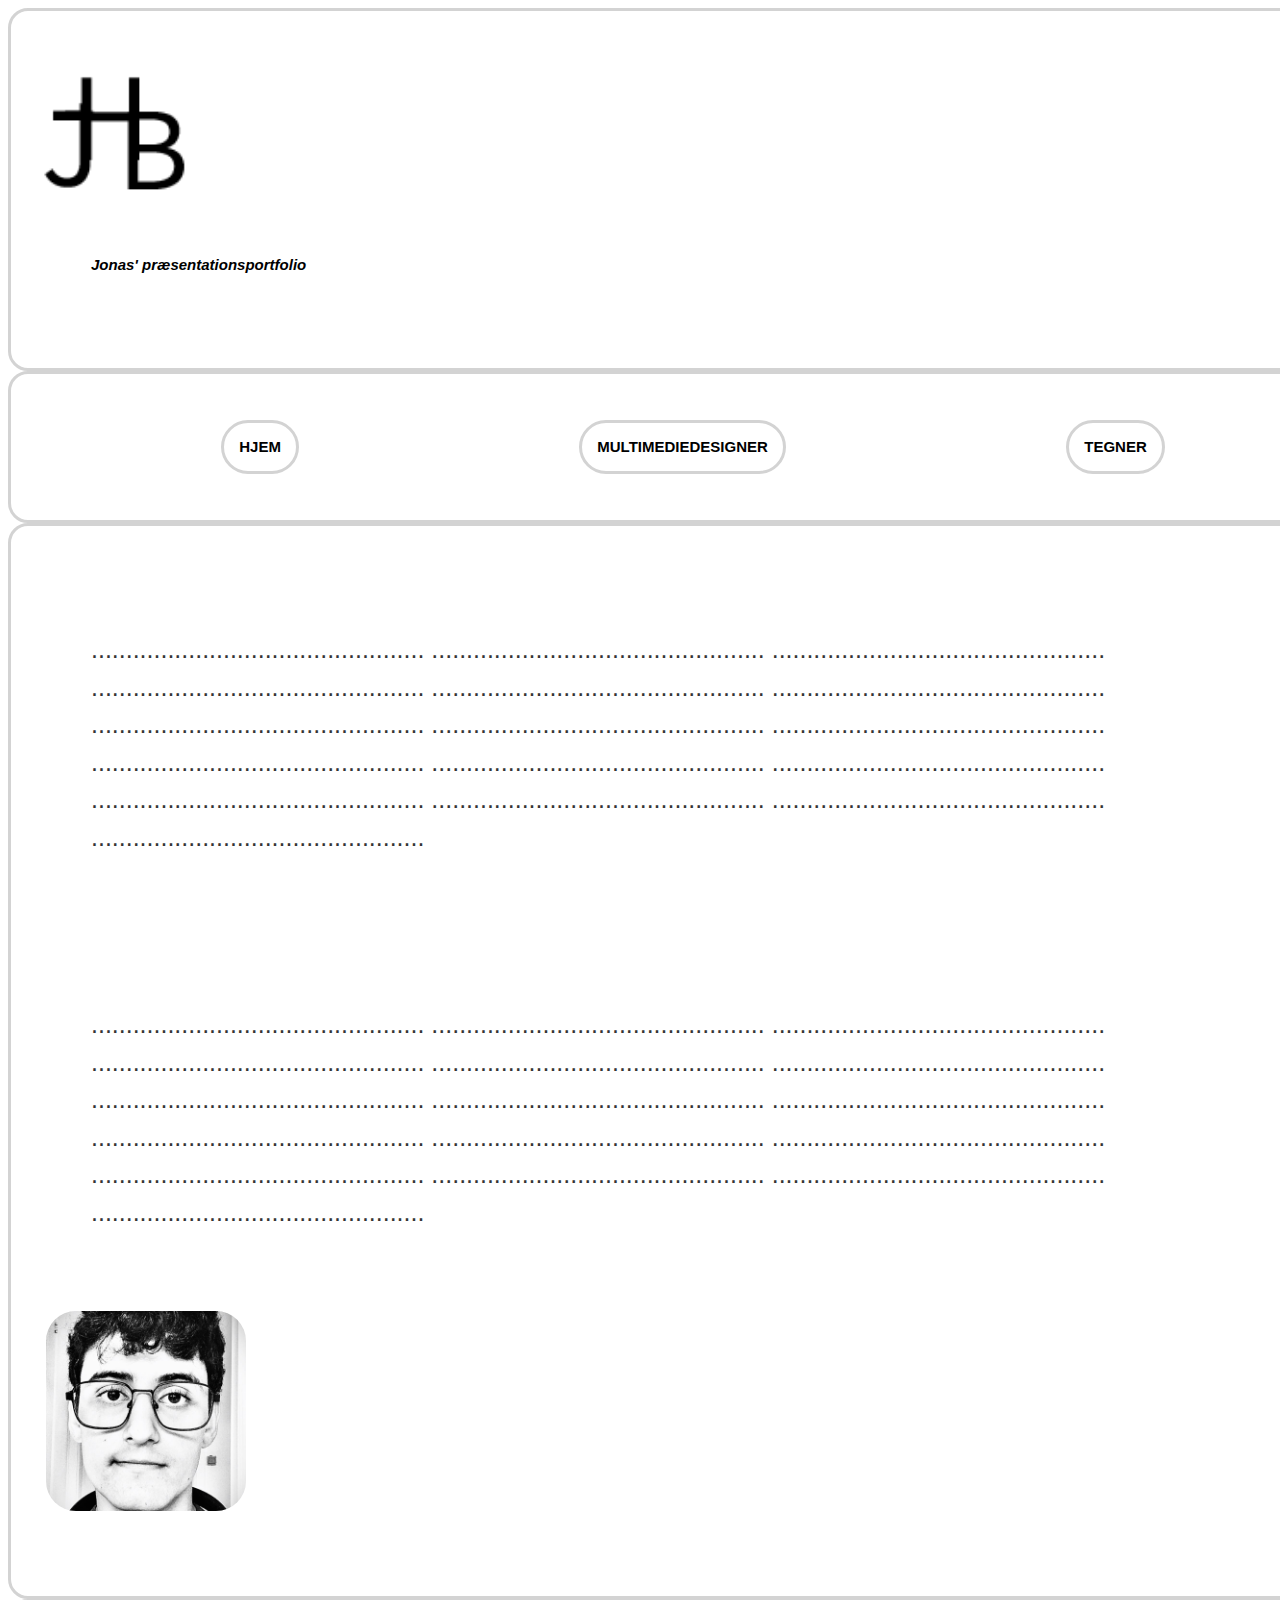
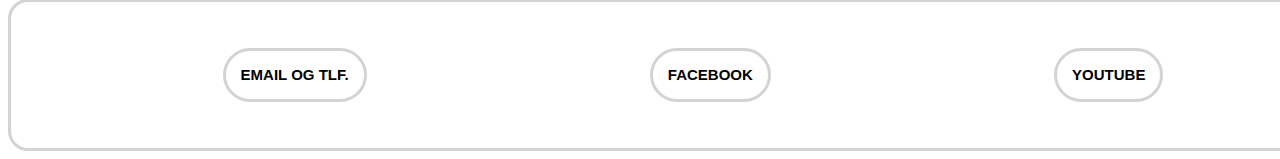
==== email_og_tlf..html @ f0a96218 "Kode-opdatering, d. 9/12 2020" ====
<!DOCTYPE html>
<html lang="en">
<link rel="stylesheet" type="text/css" href="stylesheets.css">
<head>
    <meta charset="UTF-8">
    <meta name="viewport" content="width=device-width, initial-scale=1.0">
    <title>Email og tlf.</title>
</head>
<body>
    <div class="grid-container">
        
        <div class="header-index">
            <div class="logo-boks"></div>
            <div class="tekst-boks1">
                <p class="Titel">
                    Jonas' præsentationsportfolio
                </p>
            </div>
        </div>

        <nav class="homepage-menu">
            <ul class="menu-punkter">
                <div class="menu-link-box1">
                    <li><a class="top-navigation-link" href="http://jonashawwabroens.dk/index.html">Hjem</a></li>
                </div>
                <div class="menu-link-box2">
                    <li><a class="top-navigation-link" href="http://jonashawwabroens.dk/multimediedesigner.html">Multimediedesigner</a></li>
                </div>
                <div class="menu-link-box3">
                    <li><a class="top-navigation-link" href="http://jonashawwabroens.dk/tegner.html">Tegner</a></li>
                </div>
            </ul>
        </nav>

        <div class="main-content1">
            <div class="tekst-boks2">
                <p class="Tekst">
                    ................................................
                    ................................................
                    ................................................
                    ................................................
                    ................................................
                    ................................................
                    ................................................
                    ................................................
                    ................................................
                    ................................................
                    ................................................
                    ................................................
                    ................................................
                    ................................................
                    ................................................
                    ................................................
                </p>
            </div>
            <div class="tekst-boks2">
                <p class="Tekst">
                    ................................................
                    ................................................
                    ................................................
                    ................................................
                    ................................................
                    ................................................
                    ................................................
                    ................................................
                    ................................................
                    ................................................
                    ................................................
                    ................................................
                    ................................................
                    ................................................
                    ................................................
                    ................................................
                </p>
             </div class="row">
              <div class="column">
                <div class="billede-boks1"></div>
              </div>
              <div class="column">
                <div class="billede-boks2"></div>
              </div>                                         
        </div>

        <nav class="footer">
            <ul class="menu-punkter">
                <div class="footer-link-box1">
                    <li><a class="top-navigation-link" href="http://jonashawwabroens.dk/email_og_tlf..html">Email og tlf.</a></li>
                </div>
                <div class="footer-link-box2">
                    <li><a class="top-navigation-link" href="https://da-dk.facebook.com/jonas.hawwa">Facebook</a></li>
                </div>
                <div class="footer-link-box3">
                    <li><a class="top-navigation-link" href="https://www.youtube.com/results?search_query=https%3A%2F%2Fwww.youtube.com%2Fchannel%2FUC4zqTr6dbG0YzTvXpwWpKdw">Youtube</a></li>
                </div>
            </ul>
        </nav>

    </div>
</body>
</html>
---- stylesheets.css ----
.grid-container {
    display: grid;
    grid-template-columns: 1fr;
    background-color: transparent;
    width: 100%;
    }

.header-index {
    grid-area: header;
    background-color: white;
    border: solid lightgray;
    padding: 30px;
    grid-column-start: 1;
    grid-column-end: 6;
    grid-row-start: 1;
    grid-row-end: 3;
    width: 100%;
    border-radius: 20px;
    }

.homepage-menu {
    grid-area: menu;
    background-color: white;
    border: solid lightgray;
    padding: 30px;
    grid-column-start: 1;
    grid-column-end: 6;
    grid-row-start: 3;
    grid-row-end: 4;
    width: 100%;
    border-radius: 20px;
    }

.main-content1 {
    grid-area: main1;
    background-color: white;
    border: solid lightgray;
    padding: 30px;
    grid-column-start: 1;
    grid-column-end: 6;
    grid-row-start: 4;
    grid-row-end: 18;
    width: 100%;
    border-radius: 20px;
    }

.footer {
    grid-area: footer;
    background-color: white;
    border: solid lightgrey;
    padding: 30px;
    grid-column-start: 1;
    grid-column-end: 6;
    grid-row-start: 18;
    grid-row-end: 20;
    width: 100%;
    border-radius: 20px;
    }

.logo-boks {
    display: grid;
    width: 150px;
    height: 150px;
    background-image: url(Images/personligt-logo.png);
    background-size: cover;
}

.menu-punkter {
    display: flex;
    list-style-type: none;
    justify-content: space-around;
    font-family: sans-serif;
    text-transform: uppercase;
    border-radius: 20px;
    }
    
.top-navigation-link {
    text-decoration: none;
    font-weight: 700;
    font-size: 15px;
    color: black;
    }

.tekst-boks1 {
    display: grid;
    padding: 50px;
    grid-template-columns: 5fr 0.25fr;
}
    
.tekst-boks2 {
    display: flex;
    padding: 50px;
    grid-template-columns: 5fr 0.25fr;
    }
    
.Tekst {
    font-family: sans-serif;
    font-size: 25px;
    color: rgb(53, 53, 53);
    line-height: 1.5;
    }

.column {
    float: left;
    width: 200px;
    padding: 5px;
    }

.row::after {
    content: "";
    clear: both;
    padding: table;
    }

.billede-boks1 {
    display: grid;
    width: 200px;
    height: 200px;
    background-image: url(Images/Selfie.jpg);
    background-size: cover;
    background-color: transparent;
    border-radius: 15%;
    }

.billede-boks2 {
    display: grid;
    width: 200px;
    height: 250px;
    background-image: url(Images/Christmasheart.jpg);
    background-size: cover;
    background-color: transparent;
    border-radius: 15%;
    }

.billede-boks3 {
        display: grid;
        width: 200px;
        height: 200px;
        background-image: url(Images/Selfie.jpg);
        background-size: cover;
        background-color: transparent;
        border-radius: 15%;
        }
    
    .billede-boks4 {
        display: grid;
        width: 200px;
        height: 250px;
        background-image: url(Images/Christmasheart.jpg);
        background-size: cover;
        background-color: transparent;
        border-radius: 15%;
        }

.Titel {
    font-size: 15px;
    font-family: sans-serif;
    font-style: italic;
    font-weight: bold;
    }

.menu-link-box1 {
    display: grid;
    padding: 15px;
    background-color: white;
    border: solid lightgrey;
    border-radius: 30px;
    }

.menu-link-box2 {
    display: grid;
    padding: 15px;
    background-color: white;
    border: solid lightgrey;
    border-radius: 30px;
    }

.menu-link-box3 {
    display: grid;
    padding: 15px;
    background-color: white;
    border: solid lightgrey;
    border-radius: 30px;
    }
    
.footer-link-box1 {
    display: grid;
    padding: 15px;
    background-color: white;
    border: solid lightgrey;
    border-radius: 30px;
    }
    
.footer-link-box2 {
    display: grid;
    padding: 15px;
    background-color: white;
    border: solid lightgrey;
    border-radius: 30px;
    }
    
.footer-link-box3 {
    display: grid;
    padding: 15px;
    background-color: white;
    border: solid lightgrey;
    border-radius: 30px;
    }

@media (width: 100%) {
    .grid-container {
        display: grid;
        grid-auto-rows: minmax(150px, auto);
        background-color: transparent;
        padding: 10px;
        width: 100%;
        }

    .header-index {
        grid-area: header;
        padding: 200px;
        background-color: rgb(230, 237, 240);
        border: solid lightgray;
        grid-column-start: 1;
        grid-column-end: 6;
        grid-row-start: 1;
        grid-row-end: 3;
        border-radius: 30px;
        width: 100%;
        }

    .homepage-menu {
        grid-area: menu;
        padding: 200px;
        background-color: rgb(230, 237, 240);
        border: solid lightgray;
        grid-column-start: 1;
        grid-column-end: 6;
        grid-row-start: 3;
        grid-row-end: 4;
        width: 100%;
        border-radius: 20px;
        }

    .main-content1 {
        grid-area: main1;
        padding: 200px;
        background-color: white;
        border: solid lightgray;
        grid-column-start: 1;
        grid-column-end: 6;
        grid-row-start: 4;
        grid-row-end: 18;
        width: 100%;
        border-radius: 20px;
        }

    .footer {
        grid-area: footer;
        padding: 200px;
        background-color: white;
        border: solid lightgrey;
        grid-column-start: 1;
        grid-column-end: 6;
        grid-row-start: 18;
        grid-row-end: 20;
        border-radius: 20px;
        width: 100%;
        }
        
    .logo-boks {
        display: grid;
        width: 150px;
        height: 150px;
        background-image: url(Images/personligt-logo.png);
        background-size: cover;
        }

    .menu-punkter {
        display: flex;
        list-style-type: none;
        justify-content: space-around;
        font-family: sans-serif;
        text-transform: uppercase;
        border-radius: 20px;
        width: 100%;
        }
        
    .top-navigation-link {
        text-decoration: none;
        font-weight: 700;
        font-size: 30px;
        color: black;
        }
        
    .tekst-boks1 {
        display: grid;
        padding: 50px;
        grid-template-columns: 5fr 0.25fr;
        }
            
    .tekst-boks2 {
        display: grid;
        padding: 50px;
        grid-template-columns: 5fr 0.25fr;
        }
        
    .Tekst {
        font-family: sans-serif;
        font-size: 25px;
        color: rgb(53, 53, 53);
        line-height: 1.5;
        }

    .column {
        float: left;
        width: 23%;
        padding: 5px;
        }

    .row::after {
        content: "";
        clear: both;
        padding: table;
        }
        
    .billede-boks1 {
        display: grid;
        width: 200px;
        height: 200px;
        background-image: url(Images/Selfie.jpg);
        background-size: cover;
        background-color: transparent;
        border-radius: 25%;
        }
        
    .billede-boks2 {
        display: grid;
        width: 200px;
        height: 200px;
        background-image: url(Images/Christmasheart.jpg);
        background-size: cover;
        background-color: transparent;
        border-radius: 25%;
        }
        
    .Titel {
        font-size: 100px;
        font-family: sans-serif;
        font-weight: bold;
        }

    .menu-link-box1 {
        display: grid;
        padding: 15px;
        background-color: white;
        border: solid lightgrey;
        border-radius: 30px;
        }
        
    .menu-link-box2 {
        display: grid;
        padding: 15px;
        background-color: white;
        border: solid lightgrey;
        border-radius: 30px;
        }
    
    .menu-link-box3 {
        display: grid;
        padding: 15px;
        background-color: white;
        border: solid lightgrey;
        border-radius: 30px;
        }

    .footer-link-box1 {
        display: grid;
        padding: 15px;
        background-color: white;
        border: solid lightgrey;
        border-radius: 30px;
        }
            
    .footer-link-box2 {
        display: grid;
        padding: 15px;
        background-color: white;
        border: solid lightgrey;
        border-radius: 30px;
        }
        
    .footer-link-box3 {
        display: grid;
        padding: 15px;
        background-color: white;
        border: solid lightgrey;
        border-radius: 30px;
        }

    }
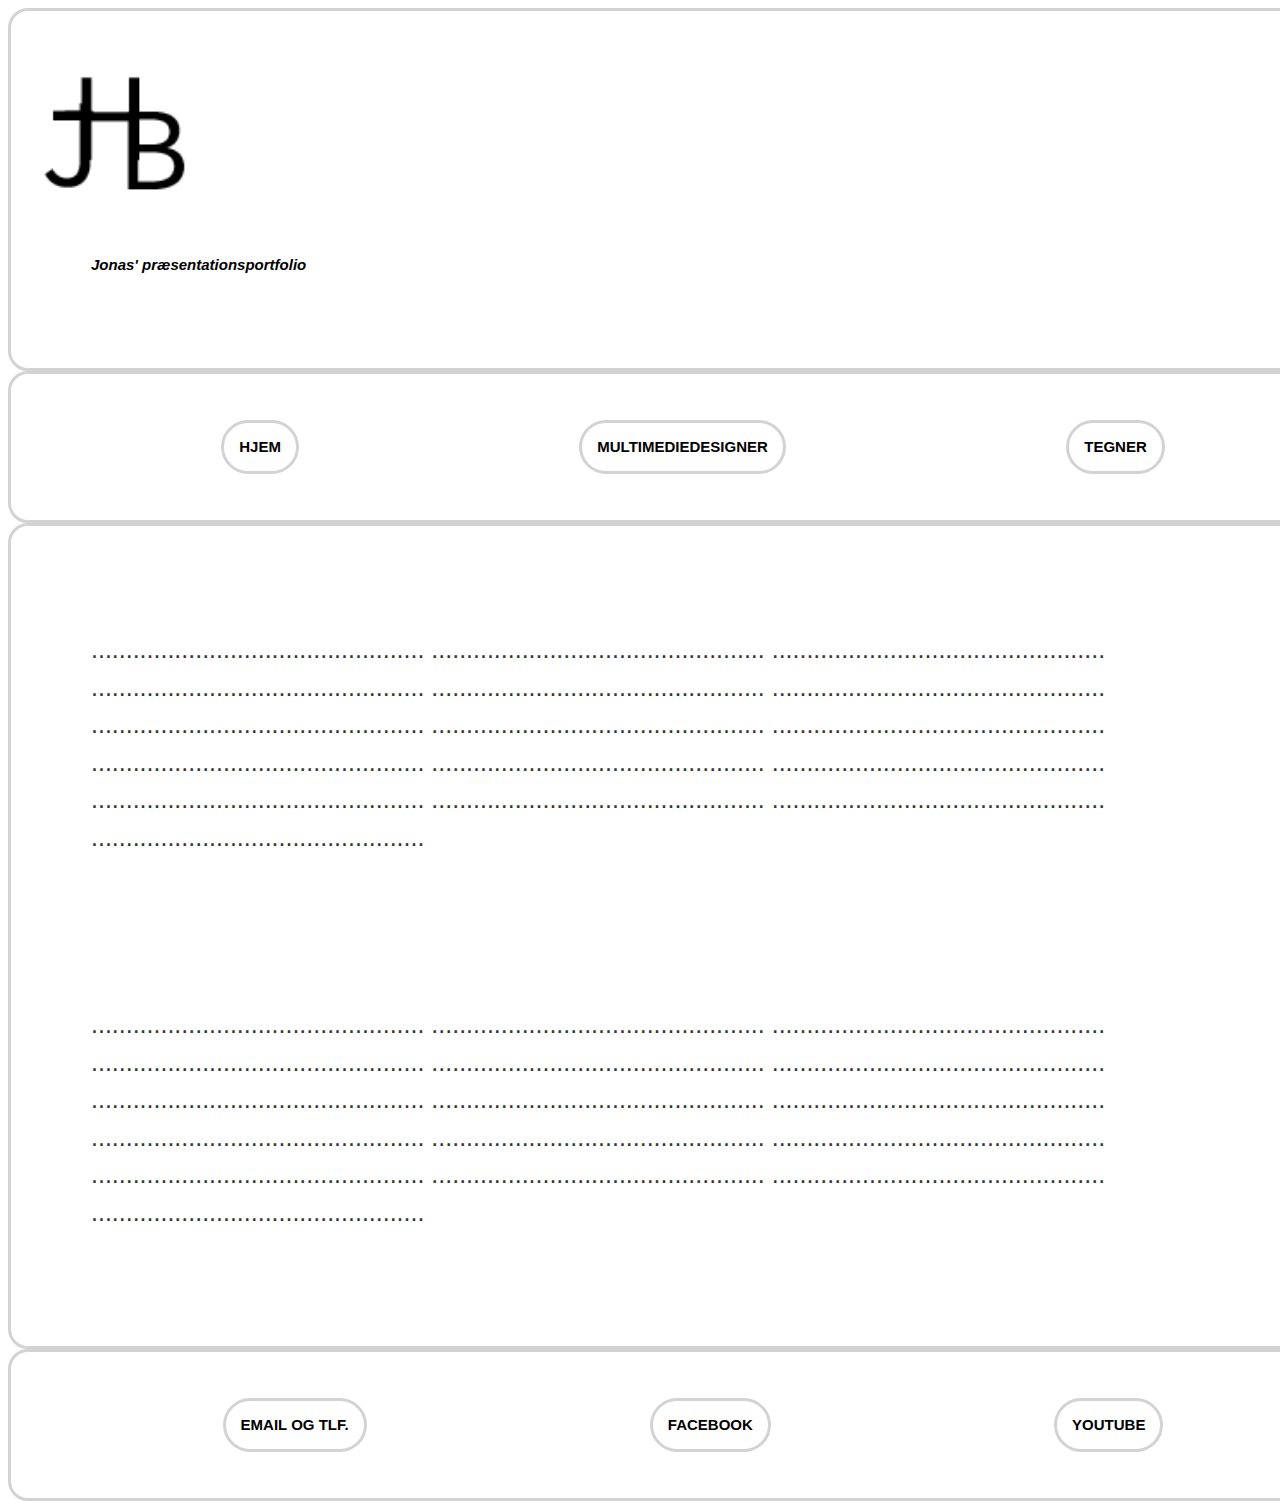
==== commit 4392faae: "Kode-opdatering, d. 10/12 2020" ====
--- a/email_og_tlf..html
+++ b/email_og_tlf..html
@@ -74,10 +74,10 @@
                 </p>
              </div class="row">
               <div class="column">
-                <div class="billede-boks1"></div>
+                <div class="billede-boks24"></div>
               </div>
               <div class="column">
-                <div class="billede-boks2"></div>
+                <div class="billede-boks25"></div>
               </div>                                         
         </div>
 
--- a/stylesheets.css
+++ b/stylesheets.css
@@ -125,32 +125,132 @@
 .billede-boks2 {
     display: grid;
     width: 200px;
-    height: 250px;
-    background-image: url(Images/Christmasheart.jpg);
+    height: 200px;
+    background-image: url(Images/AdobeIllustrator.png);
     background-size: cover;
     background-color: transparent;
     border-radius: 15%;
     }
 
 .billede-boks3 {
-        display: grid;
-        width: 200px;
-        height: 200px;
-        background-image: url(Images/Selfie.jpg);
-        background-size: cover;
-        background-color: transparent;
-        border-radius: 15%;
-        }
-    
-    .billede-boks4 {
-        display: grid;
-        width: 200px;
-        height: 250px;
-        background-image: url(Images/Christmasheart.jpg);
-        background-size: cover;
-        background-color: transparent;
-        border-radius: 15%;
-        }
+    display: grid;
+    width: 200px;
+    height: 200px;
+    background-image: url(Images/AdobeLightroomClassic.png);
+    background-size: cover;
+    background-color: transparent;
+    border-radius: 15%;
+    }
+    
+.billede-boks4 {
+    display: grid;
+    width: 200px;
+    height: 200px;
+    background-image: url(Images/AdobePhotoshop.png);
+    background-size: cover;
+    background-color: transparent;
+    border-radius: 15%;
+    }
+
+.billede-boks5 {
+    display: grid;
+    width: 200px;
+    height: 200px;
+    background-image: url(Images/AdobeXD.png);
+    background-size: cover;
+    background-color: transparent;
+    border-radius: 15%;
+    }
+    
+.billede-boks6 {
+    display: grid;
+    width: 200px;
+    height: 250px;
+    background-image: url(Images/Christmasheart.jpg);
+    background-size: cover;
+    background-color: transparent;
+    border-radius: 15%;
+    }
+
+.billede-boks7 {
+    display: grid;
+    width: 200px;
+    height: 250px;
+    background-image: url(Images/Christmasheart.jpg);
+    background-size: cover;
+    background-color: transparent;
+    border-radius: 15%;
+    }
+
+.billede-boks8 {
+    display: grid;
+    width: 200px;
+    height: 250px;
+    background-image: url(Images/Christmasheart.jpg);
+    background-size: cover;
+    background-color: transparent;
+    border-radius: 15%;
+    }
+
+.billede-boks9 {
+    display: grid;
+    width: 200px;
+    height: 250px;
+    background-image: url(Images/Christmasheart.jpg);
+    background-size: cover;
+    background-color: transparent;
+    border-radius: 15%;
+    }
+
+.billede-boks10 {
+    display: grid;
+    width: 200px;
+    height: 250px;
+    background-image: url(Images/Christmasheart.jpg);
+    background-size: cover;
+    background-color: transparent;
+    border-radius: 15%;
+    }
+
+.billede-boks11 {
+    display: grid;
+    width: 200px;
+    height: 250px;
+    background-image: url(Images/Christmasheart.jpg);
+    background-size: cover;
+    background-color: transparent;
+    border-radius: 15%;
+    }
+
+.billede-boks12 {
+    display: grid;
+    width: 200px;
+    height: 250px;
+    background-image: url(Images/Christmasheart.jpg);
+    background-size: cover;
+    background-color: transparent;
+    border-radius: 15%;
+    }
+
+.billede-boks13 {
+    display: grid;
+    width: 200px;
+    height: 250px;
+    background-image: url(Images/Christmasheart.jpg);
+    background-size: cover;
+    background-color: transparent;
+    border-radius: 15%;
+    }
+
+.billede-boks14 {
+    display: grid;
+    width: 200px;
+    height: 250px;
+    background-image: url(Images/Christmasheart.jpg);
+    background-size: cover;
+    background-color: transparent;
+    border-radius: 15%;
+    }
 
 .Titel {
     font-size: 15px;
@@ -331,17 +431,147 @@
         background-image: url(Images/Selfie.jpg);
         background-size: cover;
         background-color: transparent;
-        border-radius: 25%;
+        border-radius: 15%;
         }
         
     .billede-boks2 {
         display: grid;
         width: 200px;
         height: 200px;
-        background-image: url(Images/Christmasheart.jpg);
-        background-size: cover;
-        background-color: transparent;
-        border-radius: 25%;
+        background-image: url(Images/AdobeIllustrator.png);
+        background-size: cover;
+        background-color: transparent;
+        border-radius: 15%;
+        }
+        
+    .billede-boks3 {
+        display: grid;
+        width: 200px;
+        height: 200px;
+        background-image: url(Images/AdobeLightroomClassic.png);
+        background-size: cover;
+        background-color: transparent;
+        border-radius: 15%;
+        }
+            
+    .billede-boks4 {
+        display: grid;
+        width: 200px;
+        height: 200px;
+        background-image: url(Images/AdobePhotoshop.png);
+        background-size: cover;
+        background-color: transparent;
+        border-radius: 15%;
+        }
+        
+    .billede-boks5 {
+        display: grid;
+        width: 200px;
+        height: 200px;
+        background-image: url(Images/AdobeXD.png);
+        background-size: cover;
+        background-color: transparent;
+        border-radius: 15%;
+        }    
+
+    .billede-boks6 {
+        display: grid;
+        width: 200px;
+        height: 250px;
+        background-image: url(Images/Christmasheart.jpg);
+        background-size: cover;
+        background-color: transparent;
+        border-radius: 15%;
+        }
+
+    .billede-boks7 {
+        display: grid;
+        width: 200px;
+        height: 250px;
+        background-image: url(Images/Christmasheart.jpg);
+        background-size: cover;
+        background-color: transparent;
+        border-radius: 15%;
+        }
+
+    .billede-boks8 {
+        display: grid;
+        width: 200px;
+        height: 250px;
+        background-image: url(Images/Christmasheart.jpg);
+        background-size: cover;
+        background-color: transparent;
+        border-radius: 15%;
+        }
+    
+    .billede-boks9 {
+        display: grid;
+        width: 200px;
+        height: 250px;
+        background-image: url(Images/Christmasheart.jpg);
+        background-size: cover;
+        background-color: transparent;
+        border-radius: 15%;
+        }
+
+    .billede-boks10 {
+        display: grid;
+        width: 200px;
+        height: 250px;
+        background-image: url(Images/Christmasheart.jpg);
+        background-size: cover;
+        background-color: transparent;
+        border-radius: 15%;
+        }
+
+    .billede-boks11 {
+        display: grid;
+        width: 200px;
+        height: 250px;
+        background-image: url(Images/Christmasheart.jpg);
+        background-size: cover;
+        background-color: transparent;
+        border-radius: 15%;
+        }
+
+    .billede-boks12 {
+        display: grid;
+        width: 200px;
+        height: 250px;
+        background-image: url(Images/Christmasheart.jpg);
+        background-size: cover;
+        background-color: transparent;
+        border-radius: 15%;
+        }
+
+    .billede-boks13 {
+        display: grid;
+        width: 200px;
+        height: 250px;
+        background-image: url(Images/Christmasheart.jpg);
+        background-size: cover;
+        background-color: transparent;
+        border-radius: 15%;
+        }
+
+    .billede-boks14 {
+        display: grid;
+        width: 200px;
+        height: 250px;
+        background-image: url(Images/Christmasheart.jpg);
+        background-size: cover;
+        background-color: transparent;
+        border-radius: 15%;
+        }
+
+    .billede-boks15 {
+        display: grid;
+        width: 200px;
+        height: 250px;
+        background-image: url(Images/Christmasheart.jpg);
+        background-size: cover;
+        background-color: transparent;
+        border-radius: 15%;
         }
         
     .Titel {
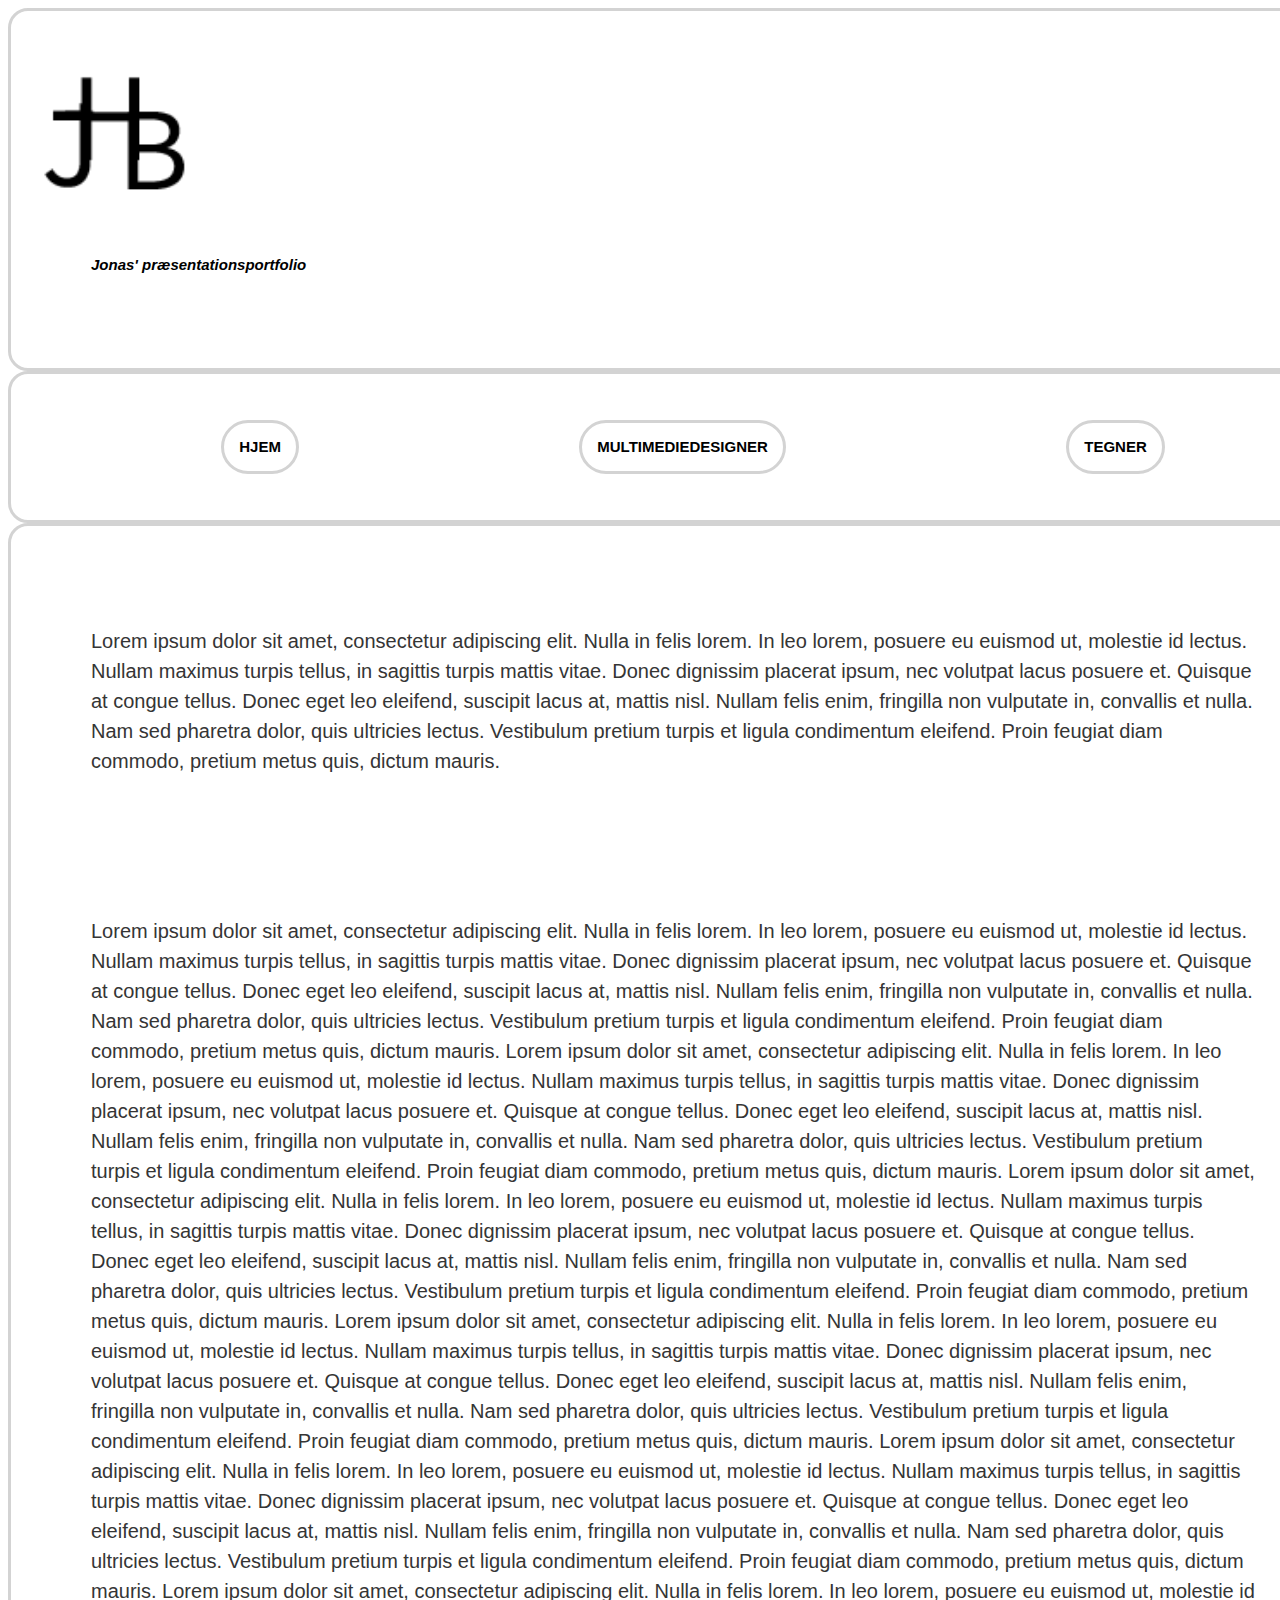
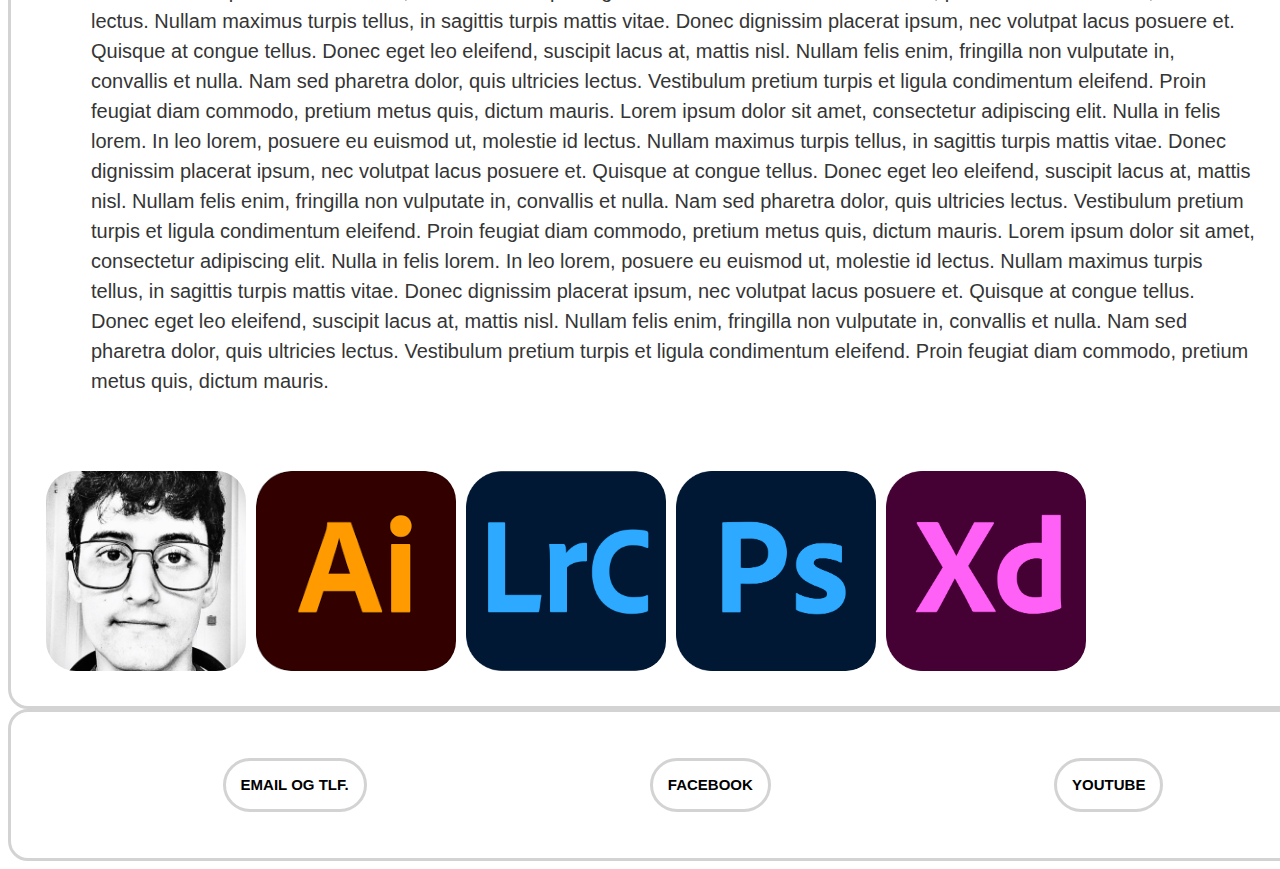
==== commit 411743b9: "Kode-opdatering, d. 10/12 2020" ====
--- a/email_og_tlf..html
+++ b/email_og_tlf..html
@@ -4,7 +4,7 @@
 <head>
     <meta charset="UTF-8">
     <meta name="viewport" content="width=device-width, initial-scale=1.0">
-    <title>Email og tlf.</title>
+    <title>Forside</title>
 </head>
 <body>
     <div class="grid-container">
@@ -35,50 +35,35 @@
         <div class="main-content1">
             <div class="tekst-boks2">
                 <p class="Tekst">
-                    ................................................
-                    ................................................
-                    ................................................
-                    ................................................
-                    ................................................
-                    ................................................
-                    ................................................
-                    ................................................
-                    ................................................
-                    ................................................
-                    ................................................
-                    ................................................
-                    ................................................
-                    ................................................
-                    ................................................
-                    ................................................
+                    Lorem ipsum dolor sit amet, consectetur adipiscing elit. Nulla in felis lorem. In leo lorem, posuere eu euismod ut, molestie id lectus. Nullam maximus turpis tellus, in sagittis turpis mattis vitae. Donec dignissim placerat ipsum, nec volutpat lacus posuere et. Quisque at congue tellus. Donec eget leo eleifend, suscipit lacus at, mattis nisl. Nullam felis enim, fringilla non vulputate in, convallis et nulla. Nam sed pharetra dolor, quis ultricies lectus. Vestibulum pretium turpis et ligula condimentum eleifend. Proin feugiat diam commodo, pretium metus quis, dictum mauris. 
                 </p>
             </div>
             <div class="tekst-boks2">
                 <p class="Tekst">
-                    ................................................
-                    ................................................
-                    ................................................
-                    ................................................
-                    ................................................
-                    ................................................
-                    ................................................
-                    ................................................
-                    ................................................
-                    ................................................
-                    ................................................
-                    ................................................
-                    ................................................
-                    ................................................
-                    ................................................
-                    ................................................
+                    Lorem ipsum dolor sit amet, consectetur adipiscing elit. Nulla in felis lorem. In leo lorem, posuere eu euismod ut, molestie id lectus. Nullam maximus turpis tellus, in sagittis turpis mattis vitae. Donec dignissim placerat ipsum, nec volutpat lacus posuere et. Quisque at congue tellus. Donec eget leo eleifend, suscipit lacus at, mattis nisl. Nullam felis enim, fringilla non vulputate in, convallis et nulla. Nam sed pharetra dolor, quis ultricies lectus. Vestibulum pretium turpis et ligula condimentum eleifend. Proin feugiat diam commodo, pretium metus quis, dictum mauris.                   Lorem ipsum dolor sit amet, consectetur adipiscing elit. Nulla in felis lorem. In leo lorem, posuere eu euismod ut, molestie id lectus. Nullam maximus turpis tellus, in sagittis turpis mattis vitae. Donec dignissim placerat ipsum, nec volutpat lacus posuere et. Quisque at congue tellus. Donec eget leo eleifend, suscipit lacus at, mattis nisl. Nullam felis enim, fringilla non vulputate in, convallis et nulla. Nam sed pharetra dolor, quis ultricies lectus. Vestibulum pretium turpis et ligula condimentum eleifend. Proin feugiat diam commodo, pretium metus quis, dictum mauris. 
+                    Lorem ipsum dolor sit amet, consectetur adipiscing elit. Nulla in felis lorem. In leo lorem, posuere eu euismod ut, molestie id lectus. Nullam maximus turpis tellus, in sagittis turpis mattis vitae. Donec dignissim placerat ipsum, nec volutpat lacus posuere et. Quisque at congue tellus. Donec eget leo eleifend, suscipit lacus at, mattis nisl. Nullam felis enim, fringilla non vulputate in, convallis et nulla. Nam sed pharetra dolor, quis ultricies lectus. Vestibulum pretium turpis et ligula condimentum eleifend. Proin feugiat diam commodo, pretium metus quis, dictum mauris. 
+                    Lorem ipsum dolor sit amet, consectetur adipiscing elit. Nulla in felis lorem. In leo lorem, posuere eu euismod ut, molestie id lectus. Nullam maximus turpis tellus, in sagittis turpis mattis vitae. Donec dignissim placerat ipsum, nec volutpat lacus posuere et. Quisque at congue tellus. Donec eget leo eleifend, suscipit lacus at, mattis nisl. Nullam felis enim, fringilla non vulputate in, convallis et nulla. Nam sed pharetra dolor, quis ultricies lectus. Vestibulum pretium turpis et ligula condimentum eleifend. Proin feugiat diam commodo, pretium metus quis, dictum mauris. 
+                    Lorem ipsum dolor sit amet, consectetur adipiscing elit. Nulla in felis lorem. In leo lorem, posuere eu euismod ut, molestie id lectus. Nullam maximus turpis tellus, in sagittis turpis mattis vitae. Donec dignissim placerat ipsum, nec volutpat lacus posuere et. Quisque at congue tellus. Donec eget leo eleifend, suscipit lacus at, mattis nisl. Nullam felis enim, fringilla non vulputate in, convallis et nulla. Nam sed pharetra dolor, quis ultricies lectus. Vestibulum pretium turpis et ligula condimentum eleifend. Proin feugiat diam commodo, pretium metus quis, dictum mauris. 
+                    Lorem ipsum dolor sit amet, consectetur adipiscing elit. Nulla in felis lorem. In leo lorem, posuere eu euismod ut, molestie id lectus. Nullam maximus turpis tellus, in sagittis turpis mattis vitae. Donec dignissim placerat ipsum, nec volutpat lacus posuere et. Quisque at congue tellus. Donec eget leo eleifend, suscipit lacus at, mattis nisl. Nullam felis enim, fringilla non vulputate in, convallis et nulla. Nam sed pharetra dolor, quis ultricies lectus. Vestibulum pretium turpis et ligula condimentum eleifend. Proin feugiat diam commodo, pretium metus quis, dictum mauris. 
+                    Lorem ipsum dolor sit amet, consectetur adipiscing elit. Nulla in felis lorem. In leo lorem, posuere eu euismod ut, molestie id lectus. Nullam maximus turpis tellus, in sagittis turpis mattis vitae. Donec dignissim placerat ipsum, nec volutpat lacus posuere et. Quisque at congue tellus. Donec eget leo eleifend, suscipit lacus at, mattis nisl. Nullam felis enim, fringilla non vulputate in, convallis et nulla. Nam sed pharetra dolor, quis ultricies lectus. Vestibulum pretium turpis et ligula condimentum eleifend. Proin feugiat diam commodo, pretium metus quis, dictum mauris. 
+                    Lorem ipsum dolor sit amet, consectetur adipiscing elit. Nulla in felis lorem. In leo lorem, posuere eu euismod ut, molestie id lectus. Nullam maximus turpis tellus, in sagittis turpis mattis vitae. Donec dignissim placerat ipsum, nec volutpat lacus posuere et. Quisque at congue tellus. Donec eget leo eleifend, suscipit lacus at, mattis nisl. Nullam felis enim, fringilla non vulputate in, convallis et nulla. Nam sed pharetra dolor, quis ultricies lectus. Vestibulum pretium turpis et ligula condimentum eleifend. Proin feugiat diam commodo, pretium metus quis, dictum mauris. 
                 </p>
              </div class="row">
               <div class="column">
-                <div class="billede-boks24"></div>
+                <div class="billede-boks1"></div>
               </div>
               <div class="column">
-                <div class="billede-boks25"></div>
-              </div>                                         
+                <div class="billede-boks2"></div>
+              </div>
+              <div class="column">
+                <div class="billede-boks3"></div>
+              </div>
+              <div class="column">
+                <div class="billede-boks4"></div>
+              </div>
+              <div class="column">
+                <div class="billede-boks5"></div>
+              </div>                                      
         </div>
 
         <nav class="footer">
--- a/stylesheets.css
+++ b/stylesheets.css
@@ -95,7 +95,7 @@
     
 .Tekst {
     font-family: sans-serif;
-    font-size: 25px;
+    font-size: 20px;
     color: rgb(53, 53, 53);
     line-height: 1.5;
     }
@@ -164,92 +164,212 @@
     
 .billede-boks6 {
     display: grid;
-    width: 200px;
-    height: 250px;
+    width: 190px;
+    height: 120px;
+    background-image: url(Images/WroofLogo.jpg);
+    background-size: cover;
+    background-color: transparent;
+    border-radius: 5%;
+    }
+
+.billede-boks7 {
+    display: grid;
+    width: 190px;
+    height: 120px;
+    background-image: url(Images/ITHelpLogo.jpg);
+    background-size: cover;
+    background-color: transparent;
+    border-radius: 5%;
+    }
+
+.billede-boks8 {
+    display: grid;
+    width: 190px;
+    height: 120px;
+    background-image: url(Images/AestetikOevelse.jpg);
+    background-size: cover;
+    background-color: transparent;
+    border-radius: 5%;
+    }
+
+.billede-boks9 {
+    display: grid;
+    width: 195px;
+    height: 110px;
+    background-image: url(Images/MockupIndex.jpg);
+    background-size: cover;
+    background-color: transparent;
+    border-radius: 5%;
+    }
+
+.billede-boks10 {
+    display: grid;
+    width: 195px;
+    height: 110px;
+    background-image: url(Images/MockupIndexBund.jpg);
+    background-size: cover;
+    background-color: transparent;
+    border-radius: 5%;
+    }
+
+.billede-boks11 {
+    display: grid;
+    width: 190px;
+    height: 170px;
+    background-image: url(Images/MockupUnderMenuBar1.jpg);
+    background-size: cover;
+    background-color: transparent;
+    border-radius: 5%;
+    }
+
+.billede-boks12 {
+    display: grid;
+    width: 190px;
+    height: 80px;
+    background-image: url(Images/MockupForum.jpg);
+    background-size: cover;
+    background-color: transparent;
+    border-radius: 5%;
+    }
+
+.billede-boks13 {
+    display: grid;
+    width: 190px;
+    height: 170px;
+    background-image: url(Images/MockupUnderMenuBar2.jpg);
+    background-size: cover;
+    background-color: transparent;
+    border-radius: 5%;
+    }
+
+.billede-boks14 {
+    display: grid;
+    width: 195px;
+    height: 110px;
+    background-image: url(Images/MockupUndersideMedlemmer.jpg);
+    background-size: cover;
+    background-color: transparent;
+    border-radius: 5%;
+    }
+
+.billede-boks15 {
+    display: grid;
+    width: 195px;
+    height: 110px;
+    background-image: url(Images/MockupUndersideMedlemmerBund.jpg);
+    background-size: cover;
+    background-color: transparent;
+    border-radius: 5%;
+    }
+
+.billede-boks16 {
+    display: grid;
+    width: 195px;
+    height: 110px;
+    background-image: url(Images/MockupUndersideBestyrrelsen.jpg);
+    background-size: cover;
+    background-color: transparent;
+    border-radius: 5%;
+    }
+
+.billede-boks17 {
+    display: grid;
+    width: 190px;
+    height: 62.5px;
+    background-image: url(Images/MockupSlideDownKortKontaktWebudvikleren.jpg);
+    background-size: cover;
+    background-color: transparent;
+    border-radius: 5%;
+    }
+
+.billede-boks18 {
+    display: grid;
+    width: 125px;
+    height: 251px;
+    background-image: url(Images/MockupSlidedownKortLinks.jpg);
+    background-size: cover;
+    background-color: transparent;
+    border-radius: 5%;
+    }
+
+.billede-boks19 {
+    display: grid;
+    width: 190px;
+    height: 150px;
+    background-image: url(Images/DigitaltKatalogSideNr1.jpg);
+    background-size: cover;
+    background-color: transparent;
+    border-radius: 5%;
+    }
+
+.billede-boks20 {
+    display: grid;
+    width: 190px;
+    height: 150px;
+    background-image: url(Images/DigitaltKatalogSideNr2.jpg);
+    background-size: cover;
+    background-color: transparent;
+    border-radius: 5%;
+    }
+
+.billede-boks21 {
+    display: grid;
+    width: 190px;
+    height: 220px;
+    background-image: url(Images/LoadingIkon.jpg);
+    background-size: cover;
+    background-color: transparent;
+    border-radius: 5%;
+    }
+
+.billede-boks22 {
+    display: grid;
+    width: 190px;
+    height: 240px;
     background-image: url(Images/Christmasheart.jpg);
     background-size: cover;
     background-color: transparent;
-    border-radius: 15%;
-    }
-
-.billede-boks7 {
-    display: grid;
-    width: 200px;
-    height: 250px;
+    border-radius: 5%;
+    }
+
+.billede-boks23 {
+    display: grid;
+    width: 190px;
+    height: 240px;
     background-image: url(Images/Christmasheart.jpg);
     background-size: cover;
     background-color: transparent;
-    border-radius: 15%;
-    }
-
-.billede-boks8 {
-    display: grid;
-    width: 200px;
-    height: 250px;
+    border-radius: 5%;
+    }
+    
+.billede-boks24 {
+    display: grid;
+    width: 190px;
+    height: 240px;
     background-image: url(Images/Christmasheart.jpg);
     background-size: cover;
     background-color: transparent;
-    border-radius: 15%;
-    }
-
-.billede-boks9 {
-    display: grid;
-    width: 200px;
-    height: 250px;
+    border-radius: 5%;
+    }
+    
+.billede-boks25 {
+    display: grid;
+    width: 190px;
+    height: 240px;
     background-image: url(Images/Christmasheart.jpg);
     background-size: cover;
     background-color: transparent;
-    border-radius: 15%;
-    }
-
-.billede-boks10 {
-    display: grid;
-    width: 200px;
-    height: 250px;
+    border-radius: 5%;
+    }
+    
+.billede-boks26 {
+    display: grid;
+    width: 190px;
+    height: 240px;
     background-image: url(Images/Christmasheart.jpg);
     background-size: cover;
     background-color: transparent;
-    border-radius: 15%;
-    }
-
-.billede-boks11 {
-    display: grid;
-    width: 200px;
-    height: 250px;
-    background-image: url(Images/Christmasheart.jpg);
-    background-size: cover;
-    background-color: transparent;
-    border-radius: 15%;
-    }
-
-.billede-boks12 {
-    display: grid;
-    width: 200px;
-    height: 250px;
-    background-image: url(Images/Christmasheart.jpg);
-    background-size: cover;
-    background-color: transparent;
-    border-radius: 15%;
-    }
-
-.billede-boks13 {
-    display: grid;
-    width: 200px;
-    height: 250px;
-    background-image: url(Images/Christmasheart.jpg);
-    background-size: cover;
-    background-color: transparent;
-    border-radius: 15%;
-    }
-
-.billede-boks14 {
-    display: grid;
-    width: 200px;
-    height: 250px;
-    background-image: url(Images/Christmasheart.jpg);
-    background-size: cover;
-    background-color: transparent;
-    border-radius: 15%;
+    border-radius: 5%;
     }
 
 .Titel {
@@ -310,30 +430,29 @@
 @media (width: 100%) {
     .grid-container {
         display: grid;
-        grid-auto-rows: minmax(150px, auto);
-        background-color: transparent;
-        padding: 10px;
+        grid-template-columns: 1fr;
+        background-color: transparent;
         width: 100%;
         }
-
+    
     .header-index {
         grid-area: header;
-        padding: 200px;
-        background-color: rgb(230, 237, 240);
+        background-color: white;
         border: solid lightgray;
+        padding: 30px;
         grid-column-start: 1;
         grid-column-end: 6;
         grid-row-start: 1;
         grid-row-end: 3;
-        border-radius: 30px;
         width: 100%;
-        }
-
+        border-radius: 20px;
+        }
+    
     .homepage-menu {
         grid-area: menu;
-        padding: 200px;
-        background-color: rgb(230, 237, 240);
+        background-color: white;
         border: solid lightgray;
+        padding: 30px;
         grid-column-start: 1;
         grid-column-end: 6;
         grid-row-start: 3;
@@ -341,12 +460,12 @@
         width: 100%;
         border-radius: 20px;
         }
-
+    
     .main-content1 {
         grid-area: main1;
-        padding: 200px;
         background-color: white;
         border: solid lightgray;
+        padding: 30px;
         grid-column-start: 1;
         grid-column-end: 6;
         grid-row-start: 4;
@@ -354,28 +473,28 @@
         width: 100%;
         border-radius: 20px;
         }
-
+    
     .footer {
         grid-area: footer;
-        padding: 200px;
         background-color: white;
         border: solid lightgrey;
+        padding: 30px;
         grid-column-start: 1;
         grid-column-end: 6;
         grid-row-start: 18;
         grid-row-end: 20;
+        width: 100%;
         border-radius: 20px;
-        width: 100%;
-        }
-        
+        }
+    
     .logo-boks {
         display: grid;
         width: 150px;
         height: 150px;
         background-image: url(Images/personligt-logo.png);
         background-size: cover;
-        }
-
+    }
+    
     .menu-punkter {
         display: flex;
         list-style-type: none;
@@ -383,47 +502,46 @@
         font-family: sans-serif;
         text-transform: uppercase;
         border-radius: 20px;
-        width: 100%;
         }
         
     .top-navigation-link {
         text-decoration: none;
         font-weight: 700;
-        font-size: 30px;
+        font-size: 15px;
         color: black;
         }
-        
+    
     .tekst-boks1 {
         display: grid;
         padding: 50px;
         grid-template-columns: 5fr 0.25fr;
-        }
-            
+    }
+        
     .tekst-boks2 {
-        display: grid;
+        display: flex;
         padding: 50px;
         grid-template-columns: 5fr 0.25fr;
         }
         
     .Tekst {
         font-family: sans-serif;
-        font-size: 25px;
+        font-size: 20px;
         color: rgb(53, 53, 53);
         line-height: 1.5;
         }
-
+    
     .column {
         float: left;
-        width: 23%;
+        width: 200px;
         padding: 5px;
         }
-
+    
     .row::after {
         content: "";
         clear: both;
         padding: table;
         }
-        
+    
     .billede-boks1 {
         display: grid;
         width: 200px;
@@ -433,7 +551,7 @@
         background-color: transparent;
         border-radius: 15%;
         }
-        
+    
     .billede-boks2 {
         display: grid;
         width: 200px;
@@ -443,7 +561,7 @@
         background-color: transparent;
         border-radius: 15%;
         }
-        
+    
     .billede-boks3 {
         display: grid;
         width: 200px;
@@ -453,7 +571,7 @@
         background-color: transparent;
         border-radius: 15%;
         }
-            
+        
     .billede-boks4 {
         display: grid;
         width: 200px;
@@ -463,7 +581,7 @@
         background-color: transparent;
         border-radius: 15%;
         }
-        
+    
     .billede-boks5 {
         display: grid;
         width: 200px;
@@ -472,114 +590,225 @@
         background-size: cover;
         background-color: transparent;
         border-radius: 15%;
-        }    
-
+        }
+        
     .billede-boks6 {
         display: grid;
-        width: 200px;
-        height: 250px;
+        width: 190px;
+        height: 120px;
+        background-image: url(Images/WroofLogo.jpg);
+        background-size: cover;
+        background-color: transparent;
+        border-radius: 5%;
+        }
+    
+    .billede-boks7 {
+        display: grid;
+        width: 190px;
+        height: 120px;
+        background-image: url(Images/ITHelpLogo.jpg);
+        background-size: cover;
+        background-color: transparent;
+        border-radius: 5%;
+        }
+    
+    .billede-boks8 {
+        display: grid;
+        width: 190px;
+        height: 120px;
+        background-image: url(Images/AestetikOevelse.jpg);
+        background-size: cover;
+        background-color: transparent;
+        border-radius: 5%;
+        }
+    
+    .billede-boks9 {
+        display: grid;
+        width: 195px;
+        height: 110px;
+        background-image: url(Images/MockupIndex.jpg);
+        background-size: cover;
+        background-color: transparent;
+        border-radius: 5%;
+        }
+    
+    .billede-boks10 {
+        display: grid;
+        width: 195px;
+        height: 110px;
+        background-image: url(Images/MockupIndexBund.jpg);
+        background-size: cover;
+        background-color: transparent;
+        border-radius: 5%;
+        }
+    
+    .billede-boks11 {
+        display: grid;
+        width: 190px;
+        height: 170px;
+        background-image: url(Images/MockupUnderMenuBar1.jpg);
+        background-size: cover;
+        background-color: transparent;
+        border-radius: 5%;
+        }
+    
+    .billede-boks12 {
+        display: grid;
+        width: 190px;
+        height: 80px;
+        background-image: url(Images/MockupForum.jpg);
+        background-size: cover;
+        background-color: transparent;
+        border-radius: 5%;
+        }
+    
+    .billede-boks13 {
+        display: grid;
+        width: 190px;
+        height: 170px;
+        background-image: url(Images/MockupUnderMenuBar2.jpg);
+        background-size: cover;
+        background-color: transparent;
+        border-radius: 5%;
+        }
+    
+    .billede-boks14 {
+        display: grid;
+        width: 195px;
+        height: 110px;
+        background-image: url(Images/MockupUndersideMedlemmer.jpg);
+        background-size: cover;
+        background-color: transparent;
+        border-radius: 5%;
+        }
+    
+    .billede-boks15 {
+        display: grid;
+        width: 195px;
+        height: 110px;
+        background-image: url(Images/MockupUndersideMedlemmerBund.jpg);
+        background-size: cover;
+        background-color: transparent;
+        border-radius: 5%;
+        }
+    
+    .billede-boks16 {
+        display: grid;
+        width: 195px;
+        height: 110px;
+        background-image: url(Images/MockupUndersideBestyrrelsen.jpg);
+        background-size: cover;
+        background-color: transparent;
+        border-radius: 5%;
+        }
+    
+    .billede-boks17 {
+        display: grid;
+        width: 190px;
+        height: 62.5px;
+        background-image: url(Images/MockupSlideDownKortKontaktWebudvikleren.jpg);
+        background-size: cover;
+        background-color: transparent;
+        border-radius: 5%;
+        }
+    
+    .billede-boks18 {
+        display: grid;
+        width: 125px;
+        height: 251px;
+        background-image: url(Images/MockupSlidedownKortLinks.jpg);
+        background-size: cover;
+        background-color: transparent;
+        border-radius: 5%;
+        }
+    
+    .billede-boks19 {
+        display: grid;
+        width: 190px;
+        height: 150px;
+        background-image: url(Images/DigitaltKatalogSideNr1.jpg);
+        background-size: cover;
+        background-color: transparent;
+        border-radius: 5%;
+        }
+    
+    .billede-boks20 {
+        display: grid;
+        width: 190px;
+        height: 150px;
+        background-image: url(Images/DigitaltKatalogSideNr2.jpg);
+        background-size: cover;
+        background-color: transparent;
+        border-radius: 5%;
+        }
+    
+    .billede-boks21 {
+        display: grid;
+        width: 190px;
+        height: 220px;
+        background-image: url(Images/LoadingIkon.jpg);
+        background-size: cover;
+        background-color: transparent;
+        border-radius: 5%;
+        }
+    
+    .billede-boks22 {
+        display: grid;
+        width: 190px;
+        height: 240px;
         background-image: url(Images/Christmasheart.jpg);
         background-size: cover;
         background-color: transparent;
-        border-radius: 15%;
-        }
-
-    .billede-boks7 {
-        display: grid;
-        width: 200px;
-        height: 250px;
+        border-radius: 5%;
+        }
+    
+    .billede-boks23 {
+        display: grid;
+        width: 190px;
+        height: 240px;
         background-image: url(Images/Christmasheart.jpg);
         background-size: cover;
         background-color: transparent;
-        border-radius: 15%;
-        }
-
-    .billede-boks8 {
-        display: grid;
-        width: 200px;
-        height: 250px;
+        border-radius: 5%;
+        }
+        
+    .billede-boks24 {
+        display: grid;
+        width: 190px;
+        height: 240px;
         background-image: url(Images/Christmasheart.jpg);
         background-size: cover;
         background-color: transparent;
-        border-radius: 15%;
-        }
-    
-    .billede-boks9 {
-        display: grid;
-        width: 200px;
-        height: 250px;
+        border-radius: 5%;
+        }
+        
+    .billede-boks25 {
+        display: grid;
+        width: 190px;
+        height: 240px;
         background-image: url(Images/Christmasheart.jpg);
         background-size: cover;
         background-color: transparent;
-        border-radius: 15%;
-        }
-
-    .billede-boks10 {
-        display: grid;
-        width: 200px;
-        height: 250px;
+        border-radius: 5%;
+        }
+        
+    .billede-boks26 {
+        display: grid;
+        width: 190px;
+        height: 240px;
         background-image: url(Images/Christmasheart.jpg);
         background-size: cover;
         background-color: transparent;
-        border-radius: 15%;
-        }
-
-    .billede-boks11 {
-        display: grid;
-        width: 200px;
-        height: 250px;
-        background-image: url(Images/Christmasheart.jpg);
-        background-size: cover;
-        background-color: transparent;
-        border-radius: 15%;
-        }
-
-    .billede-boks12 {
-        display: grid;
-        width: 200px;
-        height: 250px;
-        background-image: url(Images/Christmasheart.jpg);
-        background-size: cover;
-        background-color: transparent;
-        border-radius: 15%;
-        }
-
-    .billede-boks13 {
-        display: grid;
-        width: 200px;
-        height: 250px;
-        background-image: url(Images/Christmasheart.jpg);
-        background-size: cover;
-        background-color: transparent;
-        border-radius: 15%;
-        }
-
-    .billede-boks14 {
-        display: grid;
-        width: 200px;
-        height: 250px;
-        background-image: url(Images/Christmasheart.jpg);
-        background-size: cover;
-        background-color: transparent;
-        border-radius: 15%;
-        }
-
-    .billede-boks15 {
-        display: grid;
-        width: 200px;
-        height: 250px;
-        background-image: url(Images/Christmasheart.jpg);
-        background-size: cover;
-        background-color: transparent;
-        border-radius: 15%;
-        }
-        
+        border-radius: 5%;
+        }
+    
     .Titel {
-        font-size: 100px;
+        font-size: 15px;
         font-family: sans-serif;
+        font-style: italic;
         font-weight: bold;
         }
-
+    
     .menu-link-box1 {
         display: grid;
         padding: 15px;
@@ -587,7 +816,7 @@
         border: solid lightgrey;
         border-radius: 30px;
         }
-        
+    
     .menu-link-box2 {
         display: grid;
         padding: 15px;
@@ -603,7 +832,7 @@
         border: solid lightgrey;
         border-radius: 30px;
         }
-
+        
     .footer-link-box1 {
         display: grid;
         padding: 15px;
@@ -611,7 +840,7 @@
         border: solid lightgrey;
         border-radius: 30px;
         }
-            
+        
     .footer-link-box2 {
         display: grid;
         padding: 15px;
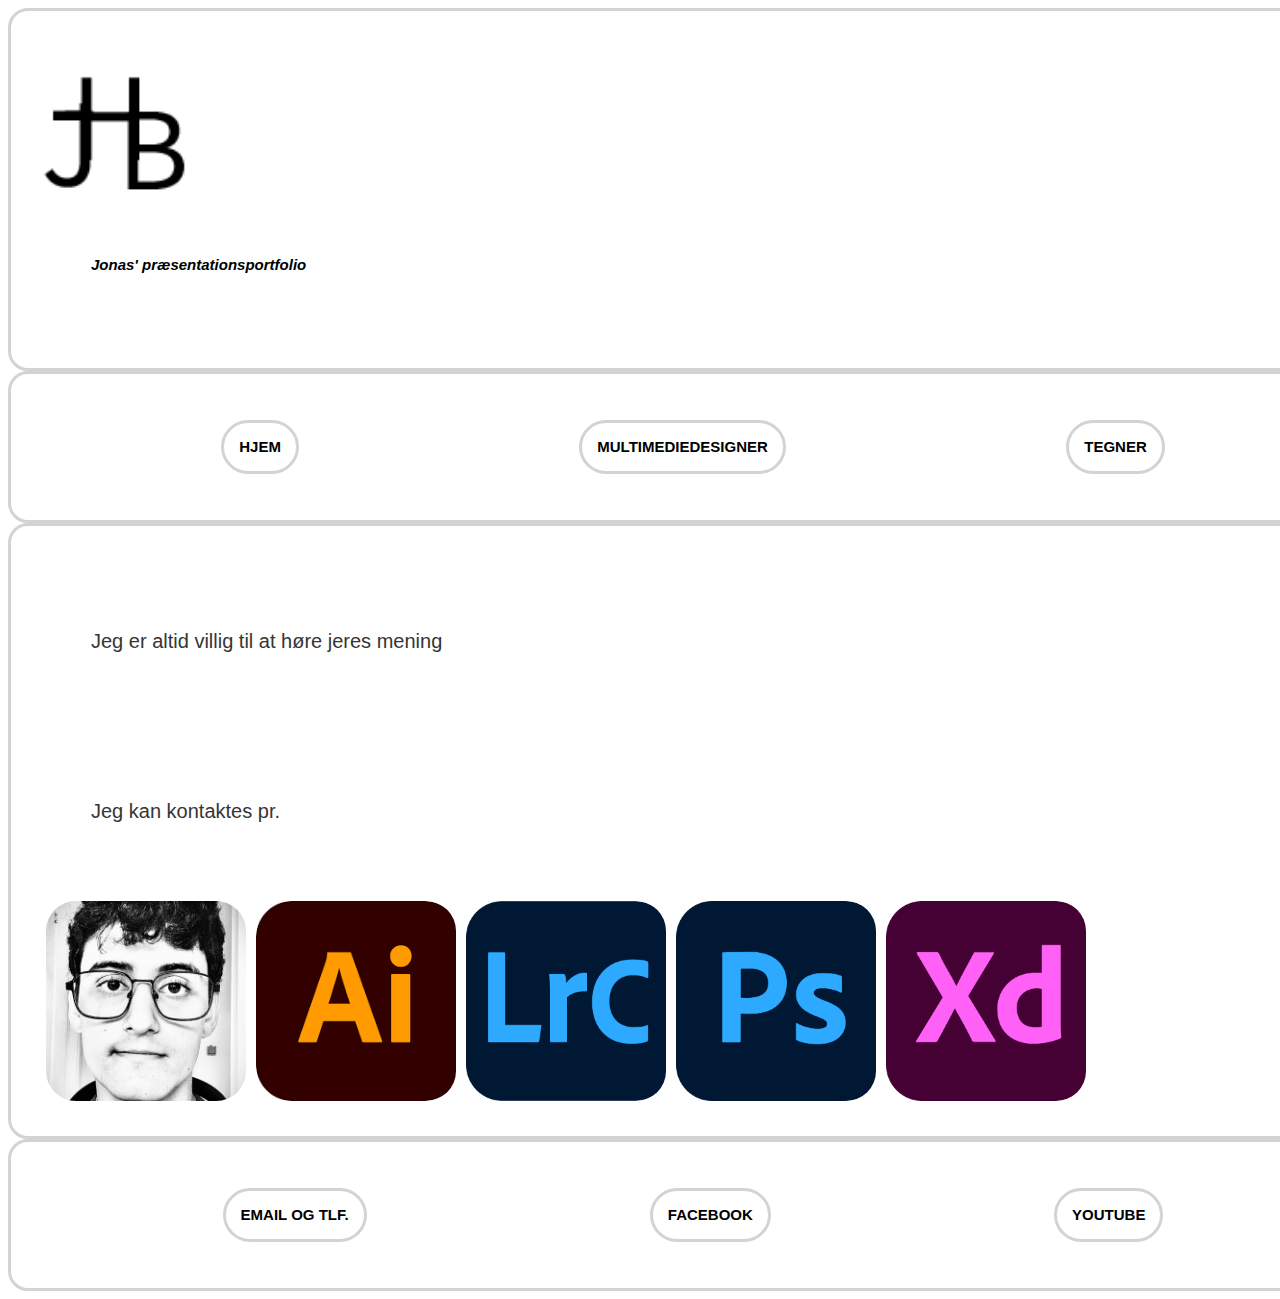
==== commit 6641fd5e: "Kode-opdatering, d. 10/12 2020" ====
--- a/email_og_tlf..html
+++ b/email_og_tlf..html
@@ -4,7 +4,7 @@
 <head>
     <meta charset="UTF-8">
     <meta name="viewport" content="width=device-width, initial-scale=1.0">
-    <title>Forside</title>
+    <title>Email og tlf.</title>
 </head>
 <body>
     <div class="grid-container">
@@ -35,18 +35,12 @@
         <div class="main-content1">
             <div class="tekst-boks2">
                 <p class="Tekst">
-                    Lorem ipsum dolor sit amet, consectetur adipiscing elit. Nulla in felis lorem. In leo lorem, posuere eu euismod ut, molestie id lectus. Nullam maximus turpis tellus, in sagittis turpis mattis vitae. Donec dignissim placerat ipsum, nec volutpat lacus posuere et. Quisque at congue tellus. Donec eget leo eleifend, suscipit lacus at, mattis nisl. Nullam felis enim, fringilla non vulputate in, convallis et nulla. Nam sed pharetra dolor, quis ultricies lectus. Vestibulum pretium turpis et ligula condimentum eleifend. Proin feugiat diam commodo, pretium metus quis, dictum mauris. 
+                    Jeg er altid villig til at høre jeres mening 
                 </p>
             </div>
             <div class="tekst-boks2">
                 <p class="Tekst">
-                    Lorem ipsum dolor sit amet, consectetur adipiscing elit. Nulla in felis lorem. In leo lorem, posuere eu euismod ut, molestie id lectus. Nullam maximus turpis tellus, in sagittis turpis mattis vitae. Donec dignissim placerat ipsum, nec volutpat lacus posuere et. Quisque at congue tellus. Donec eget leo eleifend, suscipit lacus at, mattis nisl. Nullam felis enim, fringilla non vulputate in, convallis et nulla. Nam sed pharetra dolor, quis ultricies lectus. Vestibulum pretium turpis et ligula condimentum eleifend. Proin feugiat diam commodo, pretium metus quis, dictum mauris.                   Lorem ipsum dolor sit amet, consectetur adipiscing elit. Nulla in felis lorem. In leo lorem, posuere eu euismod ut, molestie id lectus. Nullam maximus turpis tellus, in sagittis turpis mattis vitae. Donec dignissim placerat ipsum, nec volutpat lacus posuere et. Quisque at congue tellus. Donec eget leo eleifend, suscipit lacus at, mattis nisl. Nullam felis enim, fringilla non vulputate in, convallis et nulla. Nam sed pharetra dolor, quis ultricies lectus. Vestibulum pretium turpis et ligula condimentum eleifend. Proin feugiat diam commodo, pretium metus quis, dictum mauris. 
-                    Lorem ipsum dolor sit amet, consectetur adipiscing elit. Nulla in felis lorem. In leo lorem, posuere eu euismod ut, molestie id lectus. Nullam maximus turpis tellus, in sagittis turpis mattis vitae. Donec dignissim placerat ipsum, nec volutpat lacus posuere et. Quisque at congue tellus. Donec eget leo eleifend, suscipit lacus at, mattis nisl. Nullam felis enim, fringilla non vulputate in, convallis et nulla. Nam sed pharetra dolor, quis ultricies lectus. Vestibulum pretium turpis et ligula condimentum eleifend. Proin feugiat diam commodo, pretium metus quis, dictum mauris. 
-                    Lorem ipsum dolor sit amet, consectetur adipiscing elit. Nulla in felis lorem. In leo lorem, posuere eu euismod ut, molestie id lectus. Nullam maximus turpis tellus, in sagittis turpis mattis vitae. Donec dignissim placerat ipsum, nec volutpat lacus posuere et. Quisque at congue tellus. Donec eget leo eleifend, suscipit lacus at, mattis nisl. Nullam felis enim, fringilla non vulputate in, convallis et nulla. Nam sed pharetra dolor, quis ultricies lectus. Vestibulum pretium turpis et ligula condimentum eleifend. Proin feugiat diam commodo, pretium metus quis, dictum mauris. 
-                    Lorem ipsum dolor sit amet, consectetur adipiscing elit. Nulla in felis lorem. In leo lorem, posuere eu euismod ut, molestie id lectus. Nullam maximus turpis tellus, in sagittis turpis mattis vitae. Donec dignissim placerat ipsum, nec volutpat lacus posuere et. Quisque at congue tellus. Donec eget leo eleifend, suscipit lacus at, mattis nisl. Nullam felis enim, fringilla non vulputate in, convallis et nulla. Nam sed pharetra dolor, quis ultricies lectus. Vestibulum pretium turpis et ligula condimentum eleifend. Proin feugiat diam commodo, pretium metus quis, dictum mauris. 
-                    Lorem ipsum dolor sit amet, consectetur adipiscing elit. Nulla in felis lorem. In leo lorem, posuere eu euismod ut, molestie id lectus. Nullam maximus turpis tellus, in sagittis turpis mattis vitae. Donec dignissim placerat ipsum, nec volutpat lacus posuere et. Quisque at congue tellus. Donec eget leo eleifend, suscipit lacus at, mattis nisl. Nullam felis enim, fringilla non vulputate in, convallis et nulla. Nam sed pharetra dolor, quis ultricies lectus. Vestibulum pretium turpis et ligula condimentum eleifend. Proin feugiat diam commodo, pretium metus quis, dictum mauris. 
-                    Lorem ipsum dolor sit amet, consectetur adipiscing elit. Nulla in felis lorem. In leo lorem, posuere eu euismod ut, molestie id lectus. Nullam maximus turpis tellus, in sagittis turpis mattis vitae. Donec dignissim placerat ipsum, nec volutpat lacus posuere et. Quisque at congue tellus. Donec eget leo eleifend, suscipit lacus at, mattis nisl. Nullam felis enim, fringilla non vulputate in, convallis et nulla. Nam sed pharetra dolor, quis ultricies lectus. Vestibulum pretium turpis et ligula condimentum eleifend. Proin feugiat diam commodo, pretium metus quis, dictum mauris. 
-                    Lorem ipsum dolor sit amet, consectetur adipiscing elit. Nulla in felis lorem. In leo lorem, posuere eu euismod ut, molestie id lectus. Nullam maximus turpis tellus, in sagittis turpis mattis vitae. Donec dignissim placerat ipsum, nec volutpat lacus posuere et. Quisque at congue tellus. Donec eget leo eleifend, suscipit lacus at, mattis nisl. Nullam felis enim, fringilla non vulputate in, convallis et nulla. Nam sed pharetra dolor, quis ultricies lectus. Vestibulum pretium turpis et ligula condimentum eleifend. Proin feugiat diam commodo, pretium metus quis, dictum mauris. 
+                    Jeg kan kontaktes pr.
                 </p>
              </div class="row">
               <div class="column">
--- a/stylesheets.css
+++ b/stylesheets.css
@@ -324,9 +324,9 @@
 
 .billede-boks22 {
     display: grid;
-    width: 190px;
-    height: 240px;
-    background-image: url(Images/Christmasheart.jpg);
+    width: 180px;
+    height: 270px;
+    background-image: url(Images/TegneseriePanelNr1TegneserieSideNr1TilHamletSpørgelsetSlashHamletInterGhost.jpg);
     background-size: cover;
     background-color: transparent;
     border-radius: 5%;
@@ -334,9 +334,9 @@
 
 .billede-boks23 {
     display: grid;
-    width: 190px;
-    height: 240px;
-    background-image: url(Images/Christmasheart.jpg);
+    width: 180px;
+    height: 270px;
+    background-image: url(Images/TegneseriePanelNr2TegneserieSideNr1TilHamletSpørgelsetSlashHamletInterGhost.jpg);
     background-size: cover;
     background-color: transparent;
     border-radius: 5%;
@@ -345,28 +345,8 @@
 .billede-boks24 {
     display: grid;
     width: 190px;
-    height: 240px;
-    background-image: url(Images/Christmasheart.jpg);
-    background-size: cover;
-    background-color: transparent;
-    border-radius: 5%;
-    }
-    
-.billede-boks25 {
-    display: grid;
-    width: 190px;
-    height: 240px;
-    background-image: url(Images/Christmasheart.jpg);
-    background-size: cover;
-    background-color: transparent;
-    border-radius: 5%;
-    }
-    
-.billede-boks26 {
-    display: grid;
-    width: 190px;
-    height: 240px;
-    background-image: url(Images/Christmasheart.jpg);
+    height: 140px;
+    background-image: url(Images/TegneseriePanelNr3TegneserieSideNr1TilHamletSpørgelsetSlashHamletInterGhost.jpg);
     background-size: cover;
     background-color: transparent;
     border-radius: 5%;
@@ -754,9 +734,9 @@
     
     .billede-boks22 {
         display: grid;
-        width: 190px;
-        height: 240px;
-        background-image: url(Images/Christmasheart.jpg);
+        width: 180px;
+        height: 270px;
+        background-image: url(Images/TegneseriePanelNr1TegneserieSideNr1TilHamletSpørgelsetSlashHamletInterGhost.jpg);
         background-size: cover;
         background-color: transparent;
         border-radius: 5%;
@@ -764,9 +744,9 @@
     
     .billede-boks23 {
         display: grid;
-        width: 190px;
-        height: 240px;
-        background-image: url(Images/Christmasheart.jpg);
+        width: 180px;
+        height: 270px;
+        background-image: url(Images/TegneseriePanelNr2TegneserieSideNr1TilHamletSpørgelsetSlashHamletInterGhost.jpg);
         background-size: cover;
         background-color: transparent;
         border-radius: 5%;
@@ -775,28 +755,8 @@
     .billede-boks24 {
         display: grid;
         width: 190px;
-        height: 240px;
-        background-image: url(Images/Christmasheart.jpg);
-        background-size: cover;
-        background-color: transparent;
-        border-radius: 5%;
-        }
-        
-    .billede-boks25 {
-        display: grid;
-        width: 190px;
-        height: 240px;
-        background-image: url(Images/Christmasheart.jpg);
-        background-size: cover;
-        background-color: transparent;
-        border-radius: 5%;
-        }
-        
-    .billede-boks26 {
-        display: grid;
-        width: 190px;
-        height: 240px;
-        background-image: url(Images/Christmasheart.jpg);
+        height: 140px;
+        background-image: url(Images/TegneseriePanelNr3TegneserieSideNr1TilHamletSpørgelsetSlashHamletInterGhost.jpg);
         background-size: cover;
         background-color: transparent;
         border-radius: 5%;
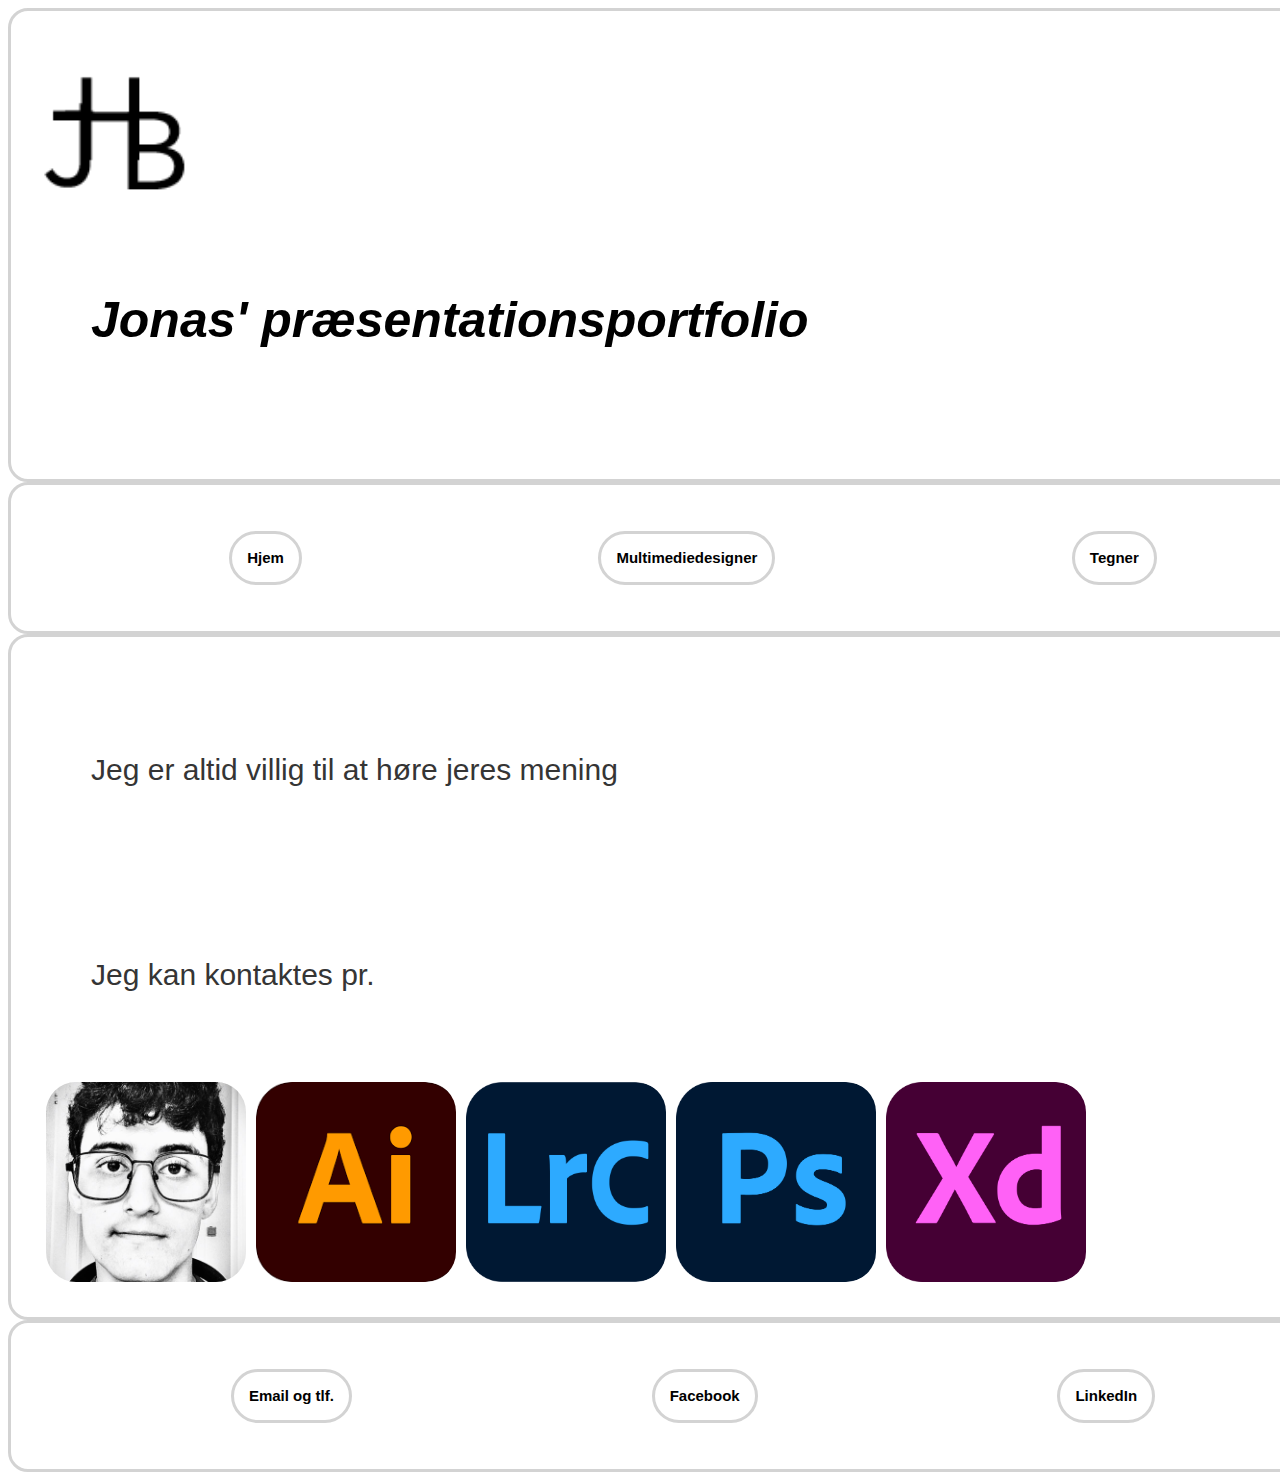
==== commit 968153bf: "Kode-opdatering, d. 14/12 2020" ====
--- a/email_og_tlf..html
+++ b/email_og_tlf..html
@@ -21,13 +21,13 @@
         <nav class="homepage-menu">
             <ul class="menu-punkter">
                 <div class="menu-link-box1">
-                    <li><a class="top-navigation-link" href="http://jonashawwabroens.dk/index.html">Hjem</a></li>
+                    <li><a class="bottom-navigation-link" href="http://jonashawwabroens.dk/index.html">Hjem</a></li>
                 </div>
                 <div class="menu-link-box2">
-                    <li><a class="top-navigation-link" href="http://jonashawwabroens.dk/multimediedesigner.html">Multimediedesigner</a></li>
+                    <li><a class="bottom-navigation-link" href="http://jonashawwabroens.dk/multimediedesigner.html">Multimediedesigner</a></li>
                 </div>
                 <div class="menu-link-box3">
-                    <li><a class="top-navigation-link" href="http://jonashawwabroens.dk/tegner.html">Tegner</a></li>
+                    <li><a class="bottom-navigation-link" href="http://jonashawwabroens.dk/tegner.html">Tegner</a></li>
                 </div>
             </ul>
         </nav>
@@ -69,7 +69,7 @@
                     <li><a class="top-navigation-link" href="https://da-dk.facebook.com/jonas.hawwa">Facebook</a></li>
                 </div>
                 <div class="footer-link-box3">
-                    <li><a class="top-navigation-link" href="https://www.youtube.com/results?search_query=https%3A%2F%2Fwww.youtube.com%2Fchannel%2FUC4zqTr6dbG0YzTvXpwWpKdw">Youtube</a></li>
+                    <li><a class="top-navigation-link" href="https://www.linkedin.com/in/jonas-br%C3%B8ns-8783191a2/">LinkedIn</a></li>
                 </div>
             </ul>
         </nav>
--- a/stylesheets.css
+++ b/stylesheets.css
@@ -74,7 +74,8 @@
     border-radius: 20px;
     }
     
-.top-navigation-link {
+.top-navigation-link, .bottom-navigation-link {
+    text-transform: none;
     text-decoration: none;
     font-weight: 700;
     font-size: 15px;
@@ -95,7 +96,7 @@
     
 .Tekst {
     font-family: sans-serif;
-    font-size: 20px;
+    font-size: 30px;
     color: rgb(53, 53, 53);
     line-height: 1.5;
     }
@@ -234,36 +235,6 @@
 
 .billede-boks13 {
     display: grid;
-    width: 190px;
-    height: 170px;
-    background-image: url(Images/MockupUnderMenuBar2.jpg);
-    background-size: cover;
-    background-color: transparent;
-    border-radius: 5%;
-    }
-
-.billede-boks14 {
-    display: grid;
-    width: 195px;
-    height: 110px;
-    background-image: url(Images/MockupUndersideMedlemmer.jpg);
-    background-size: cover;
-    background-color: transparent;
-    border-radius: 5%;
-    }
-
-.billede-boks15 {
-    display: grid;
-    width: 195px;
-    height: 110px;
-    background-image: url(Images/MockupUndersideMedlemmerBund.jpg);
-    background-size: cover;
-    background-color: transparent;
-    border-radius: 5%;
-    }
-
-.billede-boks16 {
-    display: grid;
     width: 195px;
     height: 110px;
     background-image: url(Images/MockupUndersideBestyrrelsen.jpg);
@@ -272,7 +243,7 @@
     border-radius: 5%;
     }
 
-.billede-boks17 {
+.billede-boks14 {
     display: grid;
     width: 190px;
     height: 62.5px;
@@ -282,7 +253,7 @@
     border-radius: 5%;
     }
 
-.billede-boks18 {
+.billede-boks15 {
     display: grid;
     width: 125px;
     height: 251px;
@@ -292,7 +263,67 @@
     border-radius: 5%;
     }
 
+.billede-boks16 {
+    display: grid;
+    width: 140px;
+    height: 250px;
+    background-image: url(Images/FoodAppForside.jpg);
+    background-size: cover;
+    background-color: transparent;
+    border-radius: 5%;
+    }
+    
+.billede-boks17 {
+    display: grid;
+    width: 190px;
+    height: 89px;
+    background-image: url(Images/FoodAppFilterOutBackgroundNoiceEnabled.jpg);
+    background-size: cover;
+    background-color: transparent;
+    border-radius: 5%;
+    }
+
+.billede-boks18 {
+    display: grid;
+    width: 190px;
+    height: 89px;
+    background-image: url(Images/FoodAppSpeechToTextEnabled.jpg);
+    background-size: cover;
+    background-color: transparent;
+    border-radius: 5%;
+    }
+
 .billede-boks19 {
+    display: grid;
+    width: 140px;
+    height: 275px;
+    background-image: url(Images/FoodAppMenusideEksempel.jpg);
+    background-size: cover;
+    background-color: transparent;
+    border-radius: 5%;
+    }
+
+.billede-boks20 {
+    display: grid;
+    width: 140px;
+    height: 275px;
+    background-image: url(Images/FoodAppIngrediensOgBeskrivelsessideEksempel.jpg);
+    background-size: cover;
+    background-color: transparent;
+    border-radius: 5%;
+    }
+
+ .billede-boks21 {
+    display: grid;
+    width: 140px;
+    height: 275px;
+    background-image: url(Images/FoodAppOdrebekræftelsessideEksempel.jpg);
+    background-size: cover;
+    background-color: transparent;
+    border-radius: 5%;
+    }
+
+.billede-boks22 {
     display: grid;
     width: 190px;
     height: 150px;
@@ -302,7 +333,7 @@
     border-radius: 5%;
     }
 
-.billede-boks20 {
+.billede-boks23 {
     display: grid;
     width: 190px;
     height: 150px;
@@ -312,7 +343,7 @@
     border-radius: 5%;
     }
 
-.billede-boks21 {
+.billede-boks24 {
     display: grid;
     width: 190px;
     height: 220px;
@@ -322,7 +353,7 @@
     border-radius: 5%;
     }
 
-.billede-boks22 {
+.billede-boks25 {
     display: grid;
     width: 180px;
     height: 270px;
@@ -332,7 +363,7 @@
     border-radius: 5%;
     }
 
-.billede-boks23 {
+.billede-boks26 {
     display: grid;
     width: 180px;
     height: 270px;
@@ -342,7 +373,7 @@
     border-radius: 5%;
     }
     
-.billede-boks24 {
+.billede-boks27 {
     display: grid;
     width: 190px;
     height: 140px;
@@ -353,7 +384,7 @@
     }
 
 .Titel {
-    font-size: 15px;
+    font-size: 50px;
     font-family: sans-serif;
     font-style: italic;
     font-weight: bold;
@@ -484,7 +515,8 @@
         border-radius: 20px;
         }
         
-    .top-navigation-link {
+    .top-navigation-link, .bottom-navigation-link {
+        text-transform: none;
         text-decoration: none;
         font-weight: 700;
         font-size: 15px;
@@ -505,7 +537,7 @@
         
     .Tekst {
         font-family: sans-serif;
-        font-size: 20px;
+        font-size: 30px;
         color: rgb(53, 53, 53);
         line-height: 1.5;
         }
@@ -644,36 +676,6 @@
     
     .billede-boks13 {
         display: grid;
-        width: 190px;
-        height: 170px;
-        background-image: url(Images/MockupUnderMenuBar2.jpg);
-        background-size: cover;
-        background-color: transparent;
-        border-radius: 5%;
-        }
-    
-    .billede-boks14 {
-        display: grid;
-        width: 195px;
-        height: 110px;
-        background-image: url(Images/MockupUndersideMedlemmer.jpg);
-        background-size: cover;
-        background-color: transparent;
-        border-radius: 5%;
-        }
-    
-    .billede-boks15 {
-        display: grid;
-        width: 195px;
-        height: 110px;
-        background-image: url(Images/MockupUndersideMedlemmerBund.jpg);
-        background-size: cover;
-        background-color: transparent;
-        border-radius: 5%;
-        }
-    
-    .billede-boks16 {
-        display: grid;
         width: 195px;
         height: 110px;
         background-image: url(Images/MockupUndersideBestyrrelsen.jpg);
@@ -682,7 +684,7 @@
         border-radius: 5%;
         }
     
-    .billede-boks17 {
+    .billede-boks14 {
         display: grid;
         width: 190px;
         height: 62.5px;
@@ -692,7 +694,7 @@
         border-radius: 5%;
         }
     
-    .billede-boks18 {
+    .billede-boks15 {
         display: grid;
         width: 125px;
         height: 251px;
@@ -702,7 +704,67 @@
         border-radius: 5%;
         }
     
+    .billede-boks16 {
+        display: grid;
+        width: 140px;
+        height: 250px;
+        background-image: url(Images/FoodAppForside.jpg);
+        background-size: cover;
+        background-color: transparent;
+        border-radius: 5%;
+        }
+        
+    .billede-boks17 {
+        display: grid;
+        width: 190px;
+        height: 89px;
+        background-image: url(Images/FoodAppFilterOutBackgroundNoiceEnabled.jpg);
+        background-size: cover;
+        background-color: transparent;
+        border-radius: 5%;
+        }
+    
+    .billede-boks18 {
+        display: grid;
+        width: 190px;
+        height: 89px;
+        background-image: url(Images/FoodAppSpeechToTextEnabled.jpg);
+        background-size: cover;
+        background-color: transparent;
+        border-radius: 5%;
+        }
+    
     .billede-boks19 {
+        display: grid;
+        width: 140px;
+        height: 275px;
+        background-image: url(Images/FoodAppMenusideEksempel.jpg);
+        background-size: cover;
+        background-color: transparent;
+        border-radius: 5%;
+        }
+    
+    .billede-boks20 {
+        display: grid;
+        width: 140px;
+        height: 275px;
+        background-image: url(Images/FoodAppIngrediensOgBeskrivelsessideEksempel.jpg);
+        background-size: cover;
+        background-color: transparent;
+        border-radius: 5%;
+        }
+    
+     .billede-boks21 {
+        display: grid;
+        width: 140px;
+        height: 275px;
+        background-image: url(Images/FoodAppOdrebekræftelsessideEksempel.jpg);
+        background-size: cover;
+        background-color: transparent;
+        border-radius: 5%;
+        }
+    
+    .billede-boks22 {
         display: grid;
         width: 190px;
         height: 150px;
@@ -712,7 +774,7 @@
         border-radius: 5%;
         }
     
-    .billede-boks20 {
+    .billede-boks23 {
         display: grid;
         width: 190px;
         height: 150px;
@@ -722,7 +784,7 @@
         border-radius: 5%;
         }
     
-    .billede-boks21 {
+    .billede-boks24 {
         display: grid;
         width: 190px;
         height: 220px;
@@ -732,7 +794,7 @@
         border-radius: 5%;
         }
     
-    .billede-boks22 {
+    .billede-boks25 {
         display: grid;
         width: 180px;
         height: 270px;
@@ -742,7 +804,7 @@
         border-radius: 5%;
         }
     
-    .billede-boks23 {
+    .billede-boks26 {
         display: grid;
         width: 180px;
         height: 270px;
@@ -752,7 +814,7 @@
         border-radius: 5%;
         }
         
-    .billede-boks24 {
+    .billede-boks27 {
         display: grid;
         width: 190px;
         height: 140px;
@@ -763,7 +825,7 @@
         }
     
     .Titel {
-        font-size: 15px;
+        font-size: 50px;
         font-family: sans-serif;
         font-style: italic;
         font-weight: bold;
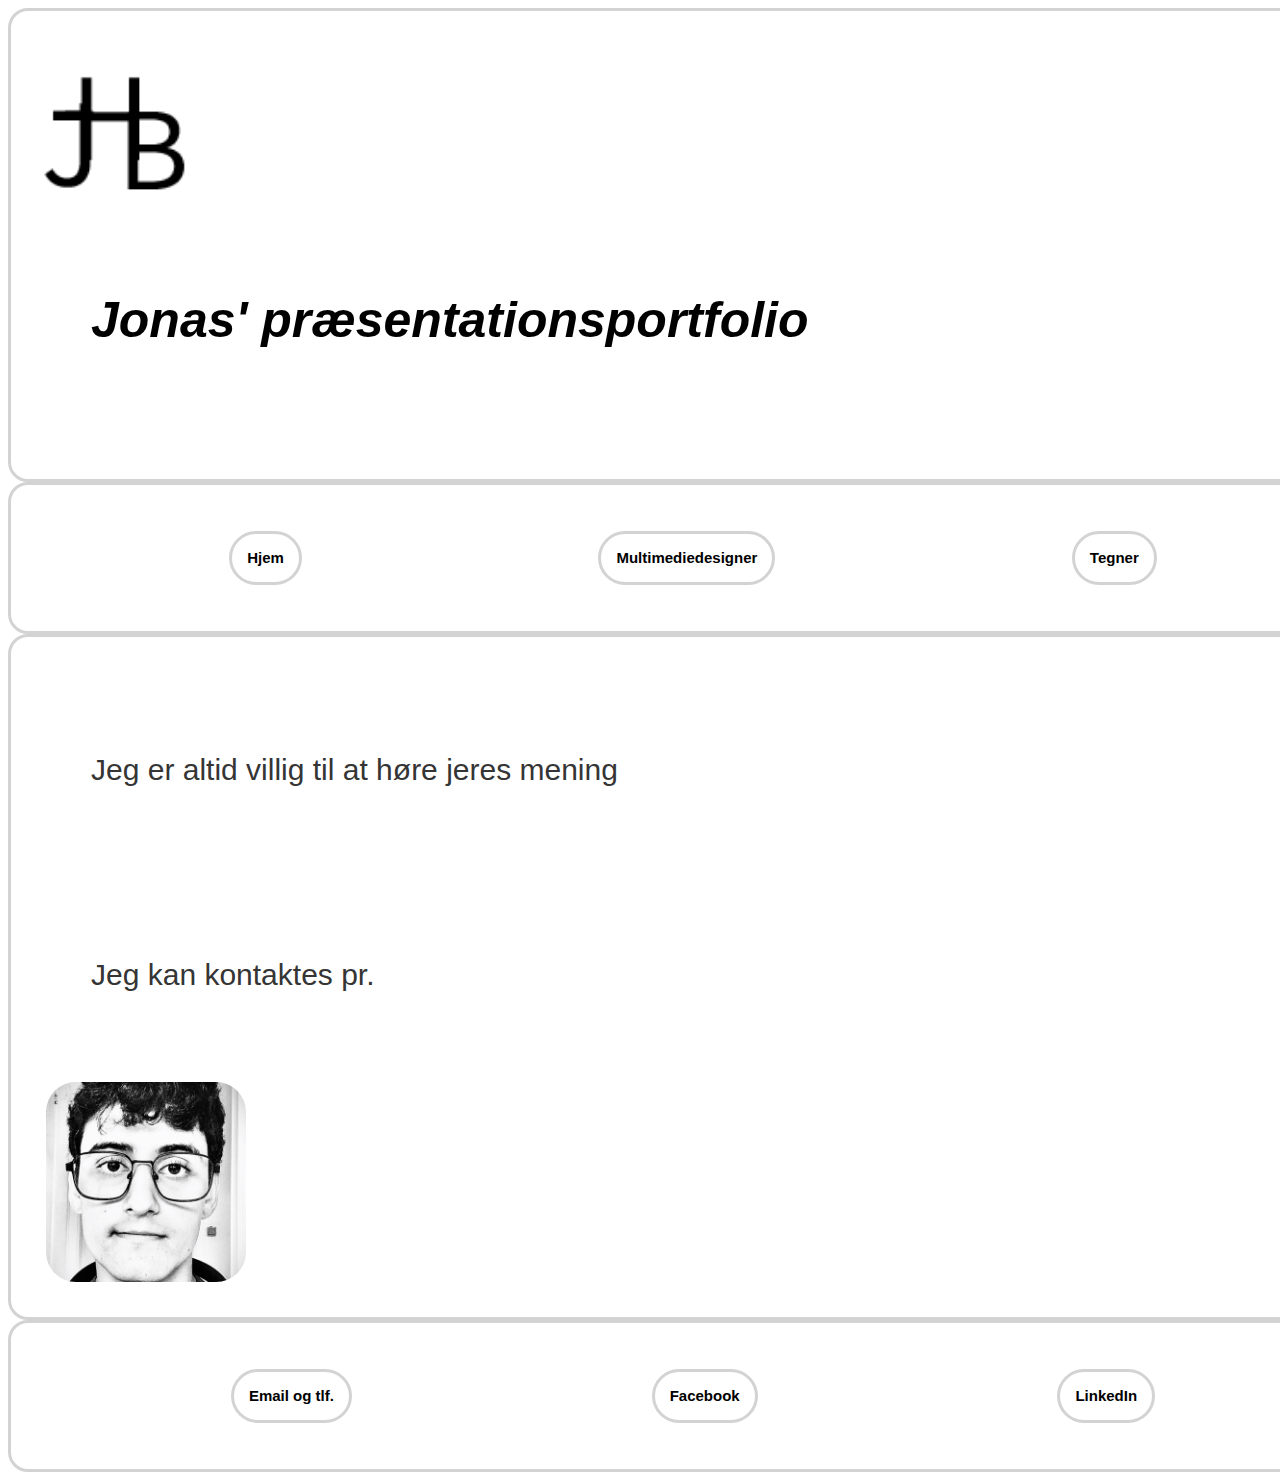
==== commit a8081ba2: "Kode-opdatering, d. 15/12 2020" ====
--- a/email_og_tlf..html
+++ b/email_og_tlf..html
@@ -1,5 +1,5 @@
 <!DOCTYPE html>
-<html lang="en">
+<html lang="da-dk">
 <link rel="stylesheet" type="text/css" href="stylesheets.css">
 <head>
     <meta charset="UTF-8">
@@ -20,15 +20,15 @@
 
         <nav class="homepage-menu">
             <ul class="menu-punkter">
-                <div class="menu-link-box1">
-                    <li><a class="bottom-navigation-link" href="http://jonashawwabroens.dk/index.html">Hjem</a></li>
-                </div>
-                <div class="menu-link-box2">
-                    <li><a class="bottom-navigation-link" href="http://jonashawwabroens.dk/multimediedesigner.html">Multimediedesigner</a></li>
-                </div>
-                <div class="menu-link-box3">
-                    <li><a class="bottom-navigation-link" href="http://jonashawwabroens.dk/tegner.html">Tegner</a></li>
-                </div>
+                <li class="menu-link-box1">
+                    <div><a class="top-navigation-link" href="http://jonashawwabroens.dk/index.html">Hjem</a></div>
+                </li>
+                <li class="menu-link-box2">
+                    <div><a class="top-navigation-link" href="http://jonashawwabroens.dk/multimediedesigner.html">Multimediedesigner</a></div>
+                </li>
+                <li class="menu-link-box3">
+                    <div><a class="top-navigation-link" href="http://jonashawwabroens.dk/tegner.html">Tegner</a></div>
+                </li>
             </ul>
         </nav>
 
@@ -42,35 +42,23 @@
                 <p class="Tekst">
                     Jeg kan kontaktes pr.
                 </p>
-             </div class="row">
+             </div>
               <div class="column">
                 <div class="billede-boks1"></div>
-              </div>
-              <div class="column">
-                <div class="billede-boks2"></div>
-              </div>
-              <div class="column">
-                <div class="billede-boks3"></div>
-              </div>
-              <div class="column">
-                <div class="billede-boks4"></div>
-              </div>
-              <div class="column">
-                <div class="billede-boks5"></div>
-              </div>                                      
+              </div>                                 
         </div>
 
         <nav class="footer">
             <ul class="menu-punkter">
-                <div class="footer-link-box1">
-                    <li><a class="top-navigation-link" href="http://jonashawwabroens.dk/email_og_tlf..html">Email og tlf.</a></li>
-                </div>
-                <div class="footer-link-box2">
-                    <li><a class="top-navigation-link" href="https://da-dk.facebook.com/jonas.hawwa">Facebook</a></li>
-                </div>
-                <div class="footer-link-box3">
-                    <li><a class="top-navigation-link" href="https://www.linkedin.com/in/jonas-br%C3%B8ns-8783191a2/">LinkedIn</a></li>
-                </div>
+                <li class="footer-link-box1">
+                    <div><a class="bottom-navigation-link" href="http://jonashawwabroens.dk/email_og_tlf..html">Email og tlf.</a></div>
+                </li>
+                <li class="footer-link-box2">
+                    <div><a class="bottom-navigation-link" href="https://da-dk.facebook.com/jonas.hawwa">Facebook</a></div>
+                </li>
+                <li class="footer-link-box3">
+                    <div><a class="bottom-navigation-link" href="https://www.linkedin.com/in/jonas-br%C3%B8ns-8783191a2/">LinkedIn</a></div>
+                </li>
             </ul>
         </nav>
 
--- a/stylesheets.css
+++ b/stylesheets.css
@@ -1,3 +1,4 @@
+/* Laptop/Stationary computer */
 .grid-container {
     display: grid;
     grid-template-columns: 1fr;
@@ -107,12 +108,6 @@
     padding: 5px;
     }
 
-.row::after {
-    content: "";
-    clear: both;
-    padding: table;
-    }
-
 .billede-boks1 {
     display: grid;
     width: 200px;
@@ -438,12 +433,16 @@
     border-radius: 30px;
     }
 
-@media (width: 100%) {
-    .grid-container {
+/* iPhone 5, 5S, 5C and 5SE (Portrait and Landscape) */
+@media only screen 
+    and (min-device-width: 320px) 
+    and (max-device-width: 568px)
+    
+    {.grid-container {
         display: grid;
         grid-template-columns: 1fr;
         background-color: transparent;
-        width: 100%;
+        width: 568px;
         }
     
     .header-index {
@@ -455,7 +454,6 @@
         grid-column-end: 6;
         grid-row-start: 1;
         grid-row-end: 3;
-        width: 100%;
         border-radius: 20px;
         }
     
@@ -468,7 +466,6 @@
         grid-column-end: 6;
         grid-row-start: 3;
         grid-row-end: 4;
-        width: 100%;
         border-radius: 20px;
         }
     
@@ -481,7 +478,6 @@
         grid-column-end: 6;
         grid-row-start: 4;
         grid-row-end: 18;
-        width: 100%;
         border-radius: 20px;
         }
     
@@ -494,7 +490,7 @@
         grid-column-end: 6;
         grid-row-start: 18;
         grid-row-end: 20;
-        width: 100%;
+        width: 568px;
         border-radius: 20px;
         }
     
@@ -548,12 +544,6 @@
         padding: 5px;
         }
     
-    .row::after {
-        content: "";
-        clear: both;
-        padding: table;
-        }
-    
     .billede-boks1 {
         display: grid;
         width: 200px;
@@ -878,7 +868,443 @@
         border: solid lightgrey;
         border-radius: 30px;
         }
-
-    }
-
-    +  
+  }
+
+/* iPad 1, 2, Mini and Air, 3, 4 and Pro 9.7" (Portrait and Landscape) */
+@media only screen 
+and (min-device-width: 768px) 
+and (max-device-width: 1024px) 
+
+{.grid-container {
+    display: grid;
+    grid-template-columns: 1fr;
+    background-color: transparent;
+    width: 1024px;
+    }
+
+.header-index {
+    grid-area: header;
+    background-color: white;
+    border: solid lightgray;
+    padding: 30px;
+    grid-column-start: 1;
+    grid-column-end: 6;
+    grid-row-start: 1;
+    grid-row-end: 3;
+    border-radius: 20px;
+    }
+
+.homepage-menu {
+    grid-area: menu;
+    background-color: white;
+    border: solid lightgray;
+    padding: 30px;
+    grid-column-start: 1;
+    grid-column-end: 6;
+    grid-row-start: 3;
+    grid-row-end: 4;
+    border-radius: 20px;
+    }
+
+.main-content1 {
+    grid-area: main1;
+    background-color: white;
+    border: solid lightgray;
+    padding: 30px;
+    grid-column-start: 1;
+    grid-column-end: 6;
+    grid-row-start: 4;
+    grid-row-end: 18;
+    border-radius: 20px;
+    }
+
+.footer {
+    grid-area: footer;
+    background-color: white;
+    border: solid lightgrey;
+    padding: 30px;
+    grid-column-start: 1;
+    grid-column-end: 6;
+    grid-row-start: 18;
+    grid-row-end: 20;
+    width: 1024px;
+    border-radius: 20px;
+    }
+
+.logo-boks {
+    display: grid;
+    width: 150px;
+    height: 150px;
+    background-image: url(Images/personligt-logo.png);
+    background-size: cover;
+}
+
+.menu-punkter {
+    display: flex;
+    list-style-type: none;
+    justify-content: space-around;
+    font-family: sans-serif;
+    text-transform: uppercase;
+    border-radius: 20px;
+    }
+    
+.top-navigation-link, .bottom-navigation-link {
+    text-transform: none;
+    text-decoration: none;
+    font-weight: 700;
+    font-size: 15px;
+    color: black;
+    }
+
+.tekst-boks1 {
+    display: grid;
+    padding: 50px;
+    grid-template-columns: 5fr 0.25fr;
+}
+    
+.tekst-boks2 {
+    display: flex;
+    padding: 50px;
+    grid-template-columns: 5fr 0.25fr;
+    }
+    
+.Tekst {
+    font-family: sans-serif;
+    font-size: 30px;
+    color: rgb(53, 53, 53);
+    line-height: 1.5;
+    }
+
+.column {
+    float: left;
+    width: 200px;
+    padding: 5px;
+    }
+
+.billede-boks1 {
+    display: grid;
+    width: 200px;
+    height: 200px;
+    background-image: url(Images/Selfie.jpg);
+    background-size: cover;
+    background-color: transparent;
+    border-radius: 15%;
+    }
+
+.billede-boks2 {
+    display: grid;
+    width: 200px;
+    height: 200px;
+    background-image: url(Images/AdobeIllustrator.png);
+    background-size: cover;
+    background-color: transparent;
+    border-radius: 15%;
+    }
+
+.billede-boks3 {
+    display: grid;
+    width: 200px;
+    height: 200px;
+    background-image: url(Images/AdobeLightroomClassic.png);
+    background-size: cover;
+    background-color: transparent;
+    border-radius: 15%;
+    }
+    
+.billede-boks4 {
+    display: grid;
+    width: 200px;
+    height: 200px;
+    background-image: url(Images/AdobePhotoshop.png);
+    background-size: cover;
+    background-color: transparent;
+    border-radius: 15%;
+    }
+
+.billede-boks5 {
+    display: grid;
+    width: 200px;
+    height: 200px;
+    background-image: url(Images/AdobeXD.png);
+    background-size: cover;
+    background-color: transparent;
+    border-radius: 15%;
+    }
+    
+.billede-boks6 {
+    display: grid;
+    width: 190px;
+    height: 120px;
+    background-image: url(Images/WroofLogo.jpg);
+    background-size: cover;
+    background-color: transparent;
+    border-radius: 5%;
+    }
+
+.billede-boks7 {
+    display: grid;
+    width: 190px;
+    height: 120px;
+    background-image: url(Images/ITHelpLogo.jpg);
+    background-size: cover;
+    background-color: transparent;
+    border-radius: 5%;
+    }
+
+.billede-boks8 {
+    display: grid;
+    width: 190px;
+    height: 120px;
+    background-image: url(Images/AestetikOevelse.jpg);
+    background-size: cover;
+    background-color: transparent;
+    border-radius: 5%;
+    }
+
+.billede-boks9 {
+    display: grid;
+    width: 195px;
+    height: 110px;
+    background-image: url(Images/MockupIndex.jpg);
+    background-size: cover;
+    background-color: transparent;
+    border-radius: 5%;
+    }
+
+.billede-boks10 {
+    display: grid;
+    width: 195px;
+    height: 110px;
+    background-image: url(Images/MockupIndexBund.jpg);
+    background-size: cover;
+    background-color: transparent;
+    border-radius: 5%;
+    }
+
+.billede-boks11 {
+    display: grid;
+    width: 190px;
+    height: 170px;
+    background-image: url(Images/MockupUnderMenuBar1.jpg);
+    background-size: cover;
+    background-color: transparent;
+    border-radius: 5%;
+    }
+
+.billede-boks12 {
+    display: grid;
+    width: 190px;
+    height: 80px;
+    background-image: url(Images/MockupForum.jpg);
+    background-size: cover;
+    background-color: transparent;
+    border-radius: 5%;
+    }
+
+.billede-boks13 {
+    display: grid;
+    width: 195px;
+    height: 110px;
+    background-image: url(Images/MockupUndersideBestyrrelsen.jpg);
+    background-size: cover;
+    background-color: transparent;
+    border-radius: 5%;
+    }
+
+.billede-boks14 {
+    display: grid;
+    width: 190px;
+    height: 62.5px;
+    background-image: url(Images/MockupSlideDownKortKontaktWebudvikleren.jpg);
+    background-size: cover;
+    background-color: transparent;
+    border-radius: 5%;
+    }
+
+.billede-boks15 {
+    display: grid;
+    width: 125px;
+    height: 251px;
+    background-image: url(Images/MockupSlidedownKortLinks.jpg);
+    background-size: cover;
+    background-color: transparent;
+    border-radius: 5%;
+    }
+
+.billede-boks16 {
+    display: grid;
+    width: 140px;
+    height: 250px;
+    background-image: url(Images/FoodAppForside.jpg);
+    background-size: cover;
+    background-color: transparent;
+    border-radius: 5%;
+    }
+    
+.billede-boks17 {
+    display: grid;
+    width: 190px;
+    height: 89px;
+    background-image: url(Images/FoodAppFilterOutBackgroundNoiceEnabled.jpg);
+    background-size: cover;
+    background-color: transparent;
+    border-radius: 5%;
+    }
+
+.billede-boks18 {
+    display: grid;
+    width: 190px;
+    height: 89px;
+    background-image: url(Images/FoodAppSpeechToTextEnabled.jpg);
+    background-size: cover;
+    background-color: transparent;
+    border-radius: 5%;
+    }
+
+.billede-boks19 {
+    display: grid;
+    width: 140px;
+    height: 275px;
+    background-image: url(Images/FoodAppMenusideEksempel.jpg);
+    background-size: cover;
+    background-color: transparent;
+    border-radius: 5%;
+    }
+
+.billede-boks20 {
+    display: grid;
+    width: 140px;
+    height: 275px;
+    background-image: url(Images/FoodAppIngrediensOgBeskrivelsessideEksempel.jpg);
+    background-size: cover;
+    background-color: transparent;
+    border-radius: 5%;
+    }
+
+ .billede-boks21 {
+    display: grid;
+    width: 140px;
+    height: 275px;
+    background-image: url(Images/FoodAppOdrebekræftelsessideEksempel.jpg);
+    background-size: cover;
+    background-color: transparent;
+    border-radius: 5%;
+    }
+
+.billede-boks22 {
+    display: grid;
+    width: 190px;
+    height: 150px;
+    background-image: url(Images/DigitaltKatalogSideNr1.jpg);
+    background-size: cover;
+    background-color: transparent;
+    border-radius: 5%;
+    }
+
+.billede-boks23 {
+    display: grid;
+    width: 190px;
+    height: 150px;
+    background-image: url(Images/DigitaltKatalogSideNr2.jpg);
+    background-size: cover;
+    background-color: transparent;
+    border-radius: 5%;
+    }
+
+.billede-boks24 {
+    display: grid;
+    width: 190px;
+    height: 220px;
+    background-image: url(Images/LoadingIkon.jpg);
+    background-size: cover;
+    background-color: transparent;
+    border-radius: 5%;
+    }
+
+.billede-boks25 {
+    display: grid;
+    width: 180px;
+    height: 270px;
+    background-image: url(Images/TegneseriePanelNr1TegneserieSideNr1TilHamletSpørgelsetSlashHamletInterGhost.jpg);
+    background-size: cover;
+    background-color: transparent;
+    border-radius: 5%;
+    }
+
+.billede-boks26 {
+    display: grid;
+    width: 180px;
+    height: 270px;
+    background-image: url(Images/TegneseriePanelNr2TegneserieSideNr1TilHamletSpørgelsetSlashHamletInterGhost.jpg);
+    background-size: cover;
+    background-color: transparent;
+    border-radius: 5%;
+    }
+    
+.billede-boks27 {
+    display: grid;
+    width: 190px;
+    height: 140px;
+    background-image: url(Images/TegneseriePanelNr3TegneserieSideNr1TilHamletSpørgelsetSlashHamletInterGhost.jpg);
+    background-size: cover;
+    background-color: transparent;
+    border-radius: 5%;
+    }
+
+.Titel {
+    font-size: 50px;
+    font-family: sans-serif;
+    font-style: italic;
+    font-weight: bold;
+    }
+
+.menu-link-box1 {
+    display: grid;
+    padding: 15px;
+    background-color: white;
+    border: solid lightgrey;
+    border-radius: 30px;
+    }
+
+.menu-link-box2 {
+    display: grid;
+    padding: 15px;
+    background-color: white;
+    border: solid lightgrey;
+    border-radius: 30px;
+    }
+
+.menu-link-box3 {
+    display: grid;
+    padding: 15px;
+    background-color: white;
+    border: solid lightgrey;
+    border-radius: 30px;
+    }
+    
+.footer-link-box1 {
+    display: grid;
+    padding: 15px;
+    background-color: white;
+    border: solid lightgrey;
+    border-radius: 30px;
+    }
+    
+.footer-link-box2 {
+    display: grid;
+    padding: 15px;
+    background-color: white;
+    border: solid lightgrey;
+    border-radius: 30px;
+    }
+    
+.footer-link-box3 {
+    display: grid;
+    padding: 15px;
+    background-color: white;
+    border: solid lightgrey;
+    border-radius: 30px;
+    }
+
+}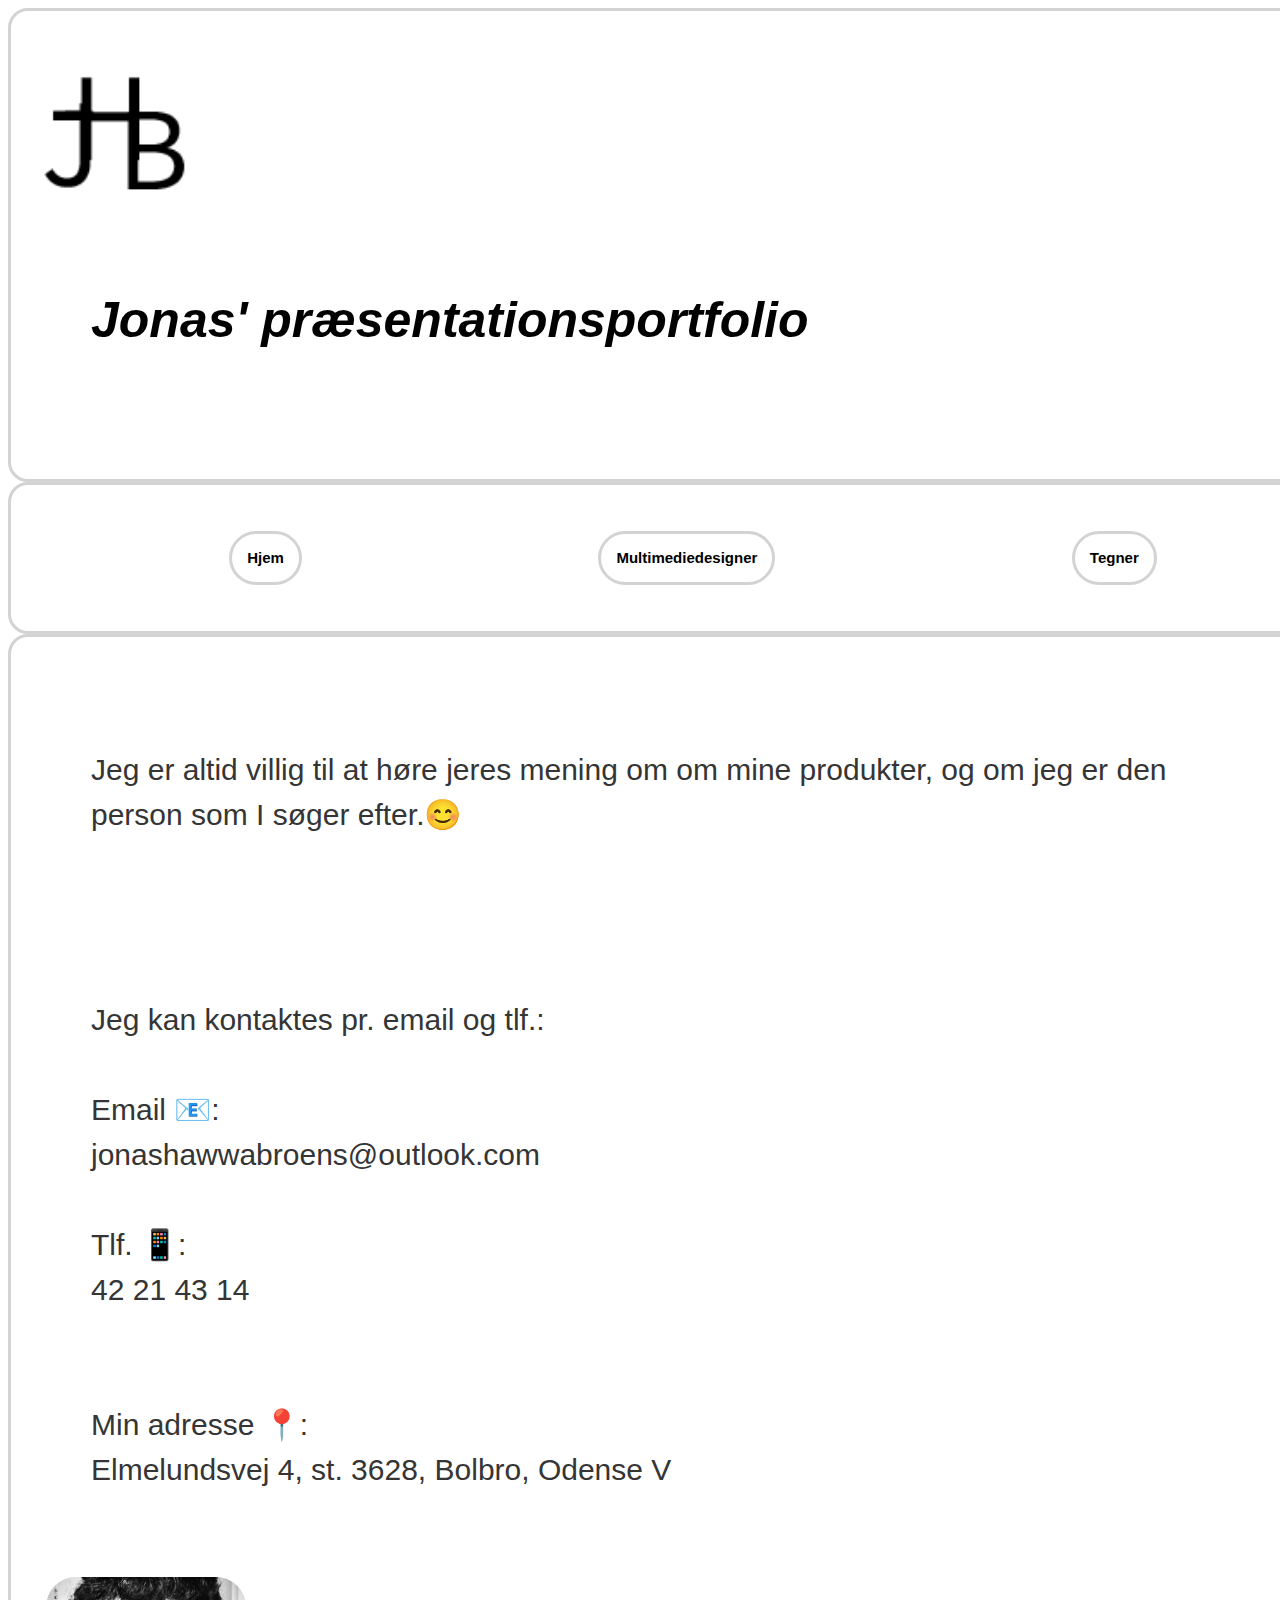
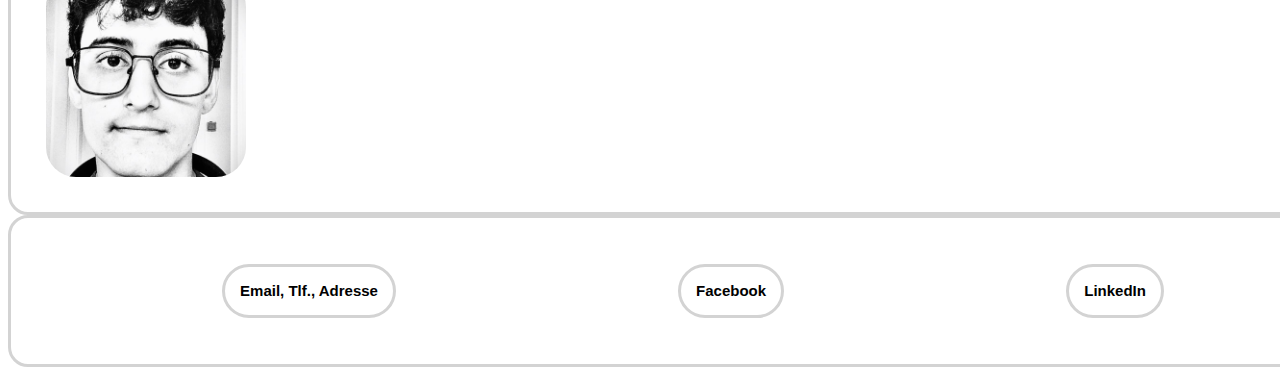
==== commit 27d05680: "Kode-opdatering, d. 15/12 2020" ====
--- a/email_og_tlf..html
+++ b/email_og_tlf..html
@@ -4,7 +4,7 @@
 <head>
     <meta charset="UTF-8">
     <meta name="viewport" content="width=device-width, initial-scale=1.0">
-    <title>Email og tlf.</title>
+    <title>Email, tlf. og adresse</title>
 </head>
 <body>
     <div class="grid-container">
@@ -35,12 +35,28 @@
         <div class="main-content1">
             <div class="tekst-boks2">
                 <p class="Tekst">
-                    Jeg er altid villig til at høre jeres mening 
+                    Jeg er altid villig til at høre jeres mening om om mine produkter, og om jeg er den person som I søger efter.😊
                 </p>
             </div>
             <div class="tekst-boks2">
                 <p class="Tekst">
-                    Jeg kan kontaktes pr.
+                    Jeg kan kontaktes pr. email og tlf.: 
+                    <br/>
+                    <br/>
+                    Email 📧: 
+                    <br/>
+                    jonashawwabroens@outlook.com  
+                    <br/>
+                    <br/> 
+                    Tlf. 📱: 
+                    <br/>
+                    42 21 43 14 
+                    <br/>
+                    <br/>
+                    <br/>
+                    Min adresse 📍:
+                    <br/>
+                    Elmelundsvej 4, st. 3628, Bolbro, Odense V 
                 </p>
              </div>
               <div class="column">
@@ -51,7 +67,7 @@
         <nav class="footer">
             <ul class="menu-punkter">
                 <li class="footer-link-box1">
-                    <div><a class="bottom-navigation-link" href="http://jonashawwabroens.dk/email_og_tlf..html">Email og tlf.</a></div>
+                    <div><a class="bottom-navigation-link" href="http://jonashawwabroens.dk/email_og_tlf..html">Email, Tlf., Adresse</a></div>
                 </li>
                 <li class="footer-link-box2">
                     <div><a class="bottom-navigation-link" href="https://da-dk.facebook.com/jonas.hawwa">Facebook</a></div>
